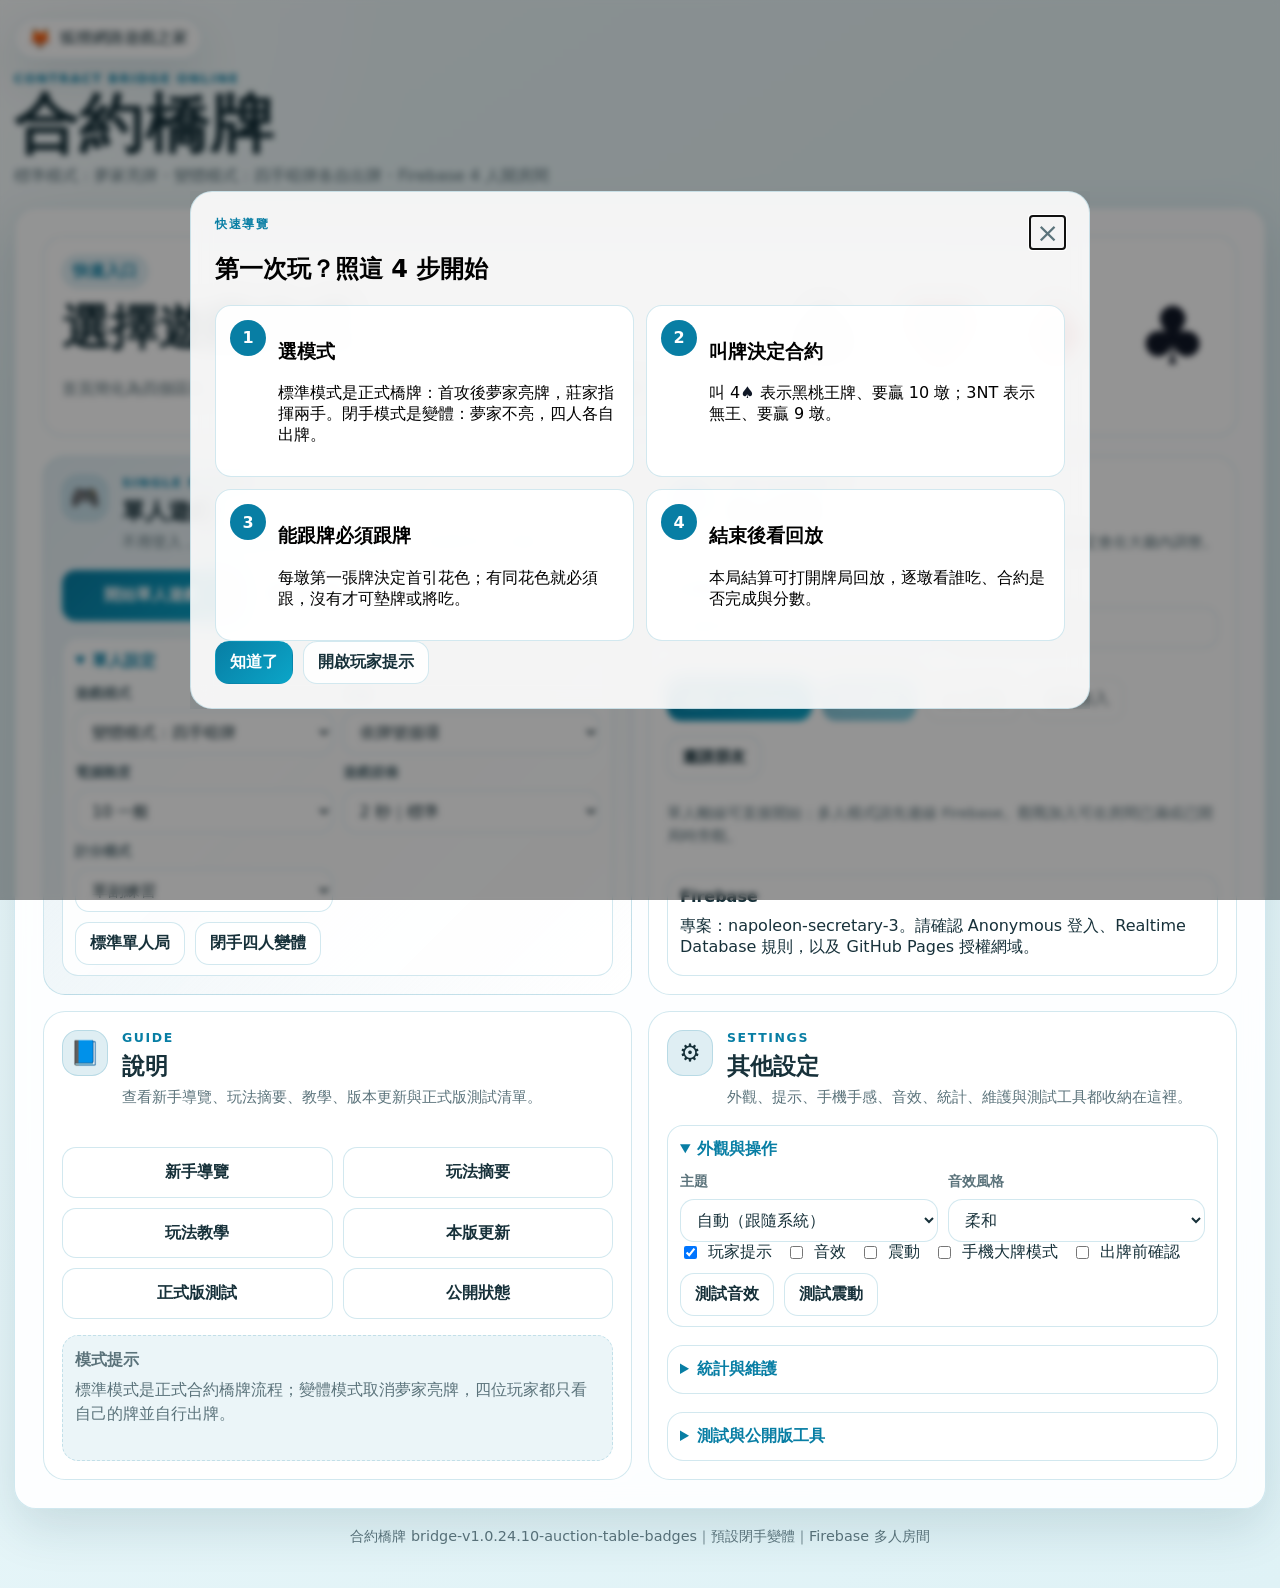
==== index.html @ 2d5c6780 "Add files via upload" ====
<!doctype html>
<html lang="zh-Hant">
<head>
  <meta charset="utf-8" />
  <meta name="viewport" content="width=device-width, initial-scale=1, viewport-fit=cover" />
  <meta http-equiv="Cache-Control" content="no-cache, no-store, must-revalidate" />
  <meta http-equiv="Pragma" content="no-cache" />
  <meta http-equiv="Expires" content="0" />
  <title>合約橋牌｜標準夢家・閉手變體・Firebase 多人對戰</title>
  <meta name="description" content="合約橋牌網頁遊戲，支援標準夢家亮牌、閉手四人自出牌變體、單人離線、Firebase 開房間與 4 位真人對戰。" />
  <meta name="theme-color" content="#087ea4" />
  <meta name="apple-mobile-web-app-capable" content="yes" />
  <meta name="apple-mobile-web-app-title" content="合約橋牌" />
  <link rel="manifest" href="manifest.webmanifest?v=1.0.24.10" />
  <link rel="apple-touch-icon" href="icons/icon-192.png" />
  <link rel="stylesheet" href="style.css?v=1.0.24.10" />
</head>
<body>
  <div id="app">
    <a class="skip-link" href="#connectView">跳到主要內容</a>
    <a class="site-home-link" href="https://fox520-sketch.github.io/fox/" target="_blank" rel="noopener" aria-label="前往狐狸網路遊戲之家">
      <span class="site-home-icon" aria-hidden="true">🦊</span>
      <span>狐狸網路遊戲之家</span>
    </a>

    <header class="topbar">
      <div>
        <p class="eyebrow">Contract Bridge Online</p>
        <h1>合約橋牌</h1>
        <p class="subtitle">標準模式：夢家亮牌・變體模式：四手暗牌各自出牌・Firebase 4 人開房間</p>
      </div>
      <div class="top-actions top-actions-simple">
        <button id="btnLeave" class="ghost hidden" type="button">離開房間</button>
      </div>
    </header>

    <section id="connectView" class="card shell-card home-shell">
      <div class="hero home-hero">
        <div>
          <span class="pill">快速入口</span>
          <h2>選擇遊戲方式</h2>
          <p>首頁簡化為四個區塊：單人遊戲、多人遊戲、說明、其他設定。預設使用「變體模式：四手暗牌」。</p>
        </div>
        <div class="wave"><span class="suit-symbol black">♠</span> <span class="suit-symbol red">♥</span> <span class="suit-symbol red">♦</span> <span class="suit-symbol black">♣</span></div>
      </div>

      <div class="home-grid">
        <section class="home-card home-card-primary" aria-labelledby="homeSingleTitle">
          <div class="home-card-head">
            <span class="home-card-icon">🎮</span>
            <div>
              <p class="eyebrow">Single Player</p>
              <h3 id="homeSingleTitle">單人遊戲</h3>
              <p class="hint compact">不用登入，直接以南家玩家＋3 位電腦開始。預設閉手四人變體。</p>
            </div>
          </div>

          <div class="home-main-actions">
            <button id="btnStartOffline" class="primary big" type="button">開始單人遊戲</button>
            <button id="btnQuickBeginner" class="ghost" type="button">新手直接玩</button>
          </div>

          <details class="home-details" open>
            <summary>單人設定</summary>
            <div class="home-settings-grid">
              <label class="mini-field">
                <span>遊戲模式</span>
                <select id="offlineMode">
                  <option value="closed" selected>變體模式：四手暗牌</option>
                  <option value="standard">標準模式：夢家亮牌</option>
                </select>
              </label>
              <label class="mini-field">
                <span>身價</span>
                <select id="offlineVulnerability">
                  <option value="cycle" selected>依牌號循環</option>
                  <option value="none">雙方無身價</option>
                  <option value="ns">南北有身價</option>
                  <option value="ew">東西有身價</option>
                  <option value="both">雙方有身價</option>
                </select>
              </label>
              <label class="mini-field">
                <span>電腦難度</span>
                <select id="offlineDifficulty">
                  <option value="6">6 輕鬆</option>
                  <option value="10" selected>10 一般</option>
                  <option value="15">15 困難</option>
                  <option value="20">20 專家</option>
                </select>
              </label>
              <label class="mini-field">
                <span>遊戲節奏</span>
                <select id="offlinePacing">
                  <option value="800">0.8 秒｜快速</option>
                  <option value="1200">1.2 秒｜偏快</option>
                  <option value="2000" selected>2 秒｜標準</option>
                  <option value="3000">3 秒｜看清楚</option>
                  <option value="5000">5 秒｜教學慢速</option>
                </select>
              </label>
              <label class="mini-field">
                <span>計分模式</span>
                <select id="offlineScoringMode">
                  <option value="single" selected>單副練習</option>
                  <option value="chicago4">Chicago 4 副制</option>
                  <option value="chicago8">Chicago 8 副制</option>
                  <option value="chicago12">Chicago 12 副制</option>
                  <option value="chicago16">Chicago 16 副制</option>
                </select>
              </label>
            </div>
            <div class="button-row compact-actions">
              <button id="btnQuickStandard" class="ghost" type="button">標準單人局</button>
              <button id="btnQuickClosed" class="ghost" type="button">閉手四人變體</button>
            </div>
          </details>
        </section>

        <section class="home-card" aria-labelledby="homeMultiTitle">
          <div class="home-card-head">
            <span class="home-card-icon">👥</span>
            <div>
              <p class="eyebrow">Multiplayer</p>
              <h3 id="homeMultiTitle">多人遊戲</h3>
              <p class="hint compact">連線 Firebase 後建立房間、加入房間或觀戰。房間設定會在大廳內調整。</p>
            </div>
          </div>

          <div class="grid two compact-grid">
            <label class="field">
              <span>你的暱稱</span>
              <input id="playerName" maxlength="12" placeholder="例如：Fox" />
            </label>
            <label class="field">
              <span>房號</span>
              <input id="roomCode" maxlength="8" placeholder="留空可建立新房" />
            </label>
          </div>
          <div class="button-row home-main-actions">
            <button id="btnConnect" class="primary" type="button">連線 Firebase</button>
            <button id="btnCreateRoom" class="primary" type="button" disabled>建立新房</button>
            <button id="btnJoinRoom" class="ghost" type="button" disabled>加入房間</button>
            <button id="btnJoinSpectator" class="ghost" type="button" disabled>觀戰加入</button>
            <button id="btnQuickMultiplayer" class="ghost" type="button">邀請朋友</button>
          </div>
          <p id="connectStatus" class="hint compact">單人離線可直接開始；多人模式請先連線 Firebase。觀戰加入可在房間已滿或已開局時旁觀。</p>
          <div class="config-note compact-note">
            <b>Firebase</b>
            <span>專案：napoleon-secretary-3。請確認 Anonymous 登入、Realtime Database 規則，以及 GitHub Pages 授權網域。</span>
          </div>
        </section>

        <section class="home-card" aria-labelledby="homeHelpTitle">
          <div class="home-card-head">
            <span class="home-card-icon">📘</span>
            <div>
              <p class="eyebrow">Guide</p>
              <h3 id="homeHelpTitle">說明</h3>
              <p class="hint compact">查看新手導覽、玩法摘要、教學、版本更新與正式版測試清單。</p>
            </div>
          </div>
          <div class="home-button-list">
            <button id="btnOnboarding" class="ghost" type="button">新手導覽</button>
            <button id="btnRules" class="ghost" type="button">玩法摘要</button>
            <button id="btnOpenTutorial" class="ghost" type="button">玩法教學</button>
            <button id="btnOpenReleaseNotes" class="ghost" type="button">本版更新</button>
            <button id="btnOpenReleaseChecklist" class="ghost" type="button">正式版測試</button>
            <button id="btnOpenPublicStatusTop" class="ghost" type="button">公開狀態</button>
          </div>
          <div class="home-mini-text">
            <b>模式提示</b>
            <p>標準模式是正式合約橋牌流程；變體模式取消夢家亮牌，四位玩家都只看自己的牌並自行出牌。</p>
          </div>
        </section>

        <section class="home-card" aria-labelledby="homeSettingsTitle">
          <div class="home-card-head">
            <span class="home-card-icon">⚙️</span>
            <div>
              <p class="eyebrow">Settings</p>
              <h3 id="homeSettingsTitle">其他設定</h3>
              <p class="hint compact">外觀、提示、手機手感、音效、統計、維護與測試工具都收納在這裡。</p>
            </div>
          </div>

          <details class="home-details" open>
            <summary>外觀與操作</summary>
            <div class="home-settings-grid">
              <label class="theme-picker" for="themeSelect">
                <span>主題</span>
                <select id="themeSelect" aria-label="選擇主題風格">
                  <option value="auto">自動（跟隨系統）</option>
                  <option value="ocean">海洋風</option>
                  <option value="eye-care">護眼風</option>
                  <option value="e-ink">電子紙風</option>
                  <option value="forest">森林風</option>
                  <option value="grassland">草原風</option>
                  <option value="sakura">櫻花風</option>
                  <option value="twilight">暮光風</option>
                </select>
              </label>
              <label class="mini-field sound-profile-field">
                <span>音效風格</span>
                <select id="soundProfile">
                  <option value="soft">柔和</option>
                  <option value="classic">經典</option>
                  <option value="arcade">遊戲感</option>
                </select>
              </label>
            </div>
            <div class="settings-checks">
              <label class="check compact-check"><input id="hintToggle" type="checkbox" /> 玩家提示</label>
              <label class="check compact-check"><input id="soundToggle" type="checkbox" /> 音效</label>
              <label class="check compact-check"><input id="vibrationToggle" type="checkbox" /> 震動</label>
              <label class="check compact-check"><input id="touchComfortToggle" type="checkbox" /> 手機大牌模式</label>
              <label class="check compact-check"><input id="confirmPlayToggle" type="checkbox" /> 出牌前確認</label>
            </div>
            <div class="button-row compact-actions">
              <button id="btnTestSound" class="ghost" type="button">測試音效</button>
              <button id="btnTestVibration" class="ghost" type="button">測試震動</button>
            </div>
          </details>

          <details class="home-details">
            <summary>統計與維護</summary>
            <div id="localStatsSummary" class="stats-summary" aria-live="polite">尚無本機統計。</div>
            <div id="achievementSummary" class="achievement-summary" aria-live="polite"></div>
            <div class="button-row compact-actions">
              <button id="btnShowLocalStats" class="ghost" type="button">更新統計</button>
              <button id="btnShareStats" class="ghost" type="button">分享戰績</button>
              <button id="btnShareAchievements" class="ghost" type="button">分享成就</button>
              <button id="btnExportLocalData" class="ghost" type="button">匯出資料</button>
              <button id="btnImportLocalData" class="ghost" type="button">還原資料</button>
              <button id="btnCopyErrorReport" class="ghost" type="button">複製錯誤回報</button>
              <button id="btnCopySupportBundle" class="ghost" type="button">複製維護包</button>
              <button id="btnClearPwaCache" class="ghost" type="button">清除舊快取</button>
              <button id="btnResetLocalData" class="ghost danger-ghost" type="button">重置本機資料</button>
            </div>
          </details>

          <details class="home-details">
            <summary>測試與公開版工具</summary>
            <div class="home-tool-block">
              <b>AI 健康檢查</b>
              <div class="ai-test-controls">
                <label class="mini-field">
                  <span>測試局數</span>
                  <select id="aiTestRounds">
                    <option value="4" selected>4 局快速</option>
                    <option value="8">8 局標準</option>
                    <option value="16">16 局穩定</option>
                  </select>
                </label>
                <button id="btnRunAiTest" class="ghost" type="button">執行 AI 測試</button>
              </div>
              <p id="aiTestStatus" class="ai-test-status">尚未執行測試。</p>
            </div>
            <div class="home-tool-block">
              <b>系統與部署檢查</b>
              <p id="diagnosticStatus" class="diagnostic-status">尚未執行系統測試。</p>
              <div id="deploymentCheckStatus" class="diagnostic-status deploy-check-status">尚未執行 Firebase 部署檢查。</div>
              <div class="button-row compact-actions">
                <button id="btnRunDiagnostics" class="ghost" type="button">執行系統測試</button>
                <button id="btnStartSeatSimulator" class="ghost" type="button">四人視角模擬</button>
                <button id="btnRunFirebaseDeployCheck" class="ghost" type="button">Firebase 部署檢查</button>
              </div>
            </div>
            <div class="button-row compact-actions">
              <button id="btnCopyPublicLink" class="ghost" type="button">複製公開網址</button>
              <button id="btnCopyPublicIntro" class="ghost" type="button">分享介紹文</button>
              <button id="btnOpenShareKit" class="ghost" type="button">分享素材</button>
              <button id="btnOpenPublicStatus" class="ghost" type="button">檢查公開狀態</button>
            </div>
          </details>
        </section>
      </div>
    </section>

    <section id="lobbyView" class="card hidden">
      <div class="lobby-header">
        <div>
          <p class="eyebrow">房間</p>
          <h2 id="lobbyRoomCode">----</h2>
          <p id="lobbyShare" class="hint"></p>
          <div id="lobbyRoomStatus" class="room-status-card" aria-live="polite"></div>
        </div>
        <div class="invite-card" aria-label="房間邀請資訊">
          <img id="inviteQr" class="qr-code" alt="加入房間 QR Code" />
          <div class="invite-meta">
            <p class="eyebrow">邀請</p>
            <p class="hint compact">朋友掃描 QR Code 或開啟連結即可帶入房號。</p>
            <p id="inviteLinkText" class="invite-url"></p>
            <button id="btnCopyLink" class="ghost" type="button">複製邀請連結</button>
          </div>
        </div>
      </div>

      <div class="grid lobby-grid">
        <div class="panel">
          <h3>座位</h3>
          <p class="hint compact">四個座位固定為北、東、南、西；南北同隊，東西同隊。真人不足時可由房主補電腦。</p>
          <div id="lobbySeats" class="seat-list"></div>
          <div class="button-row">
            <button id="btnToggleReady" class="ghost" type="button">我準備好了</button>
          </div>
          <div class="button-row host-only hidden">
            <button id="btnAddBot" class="ghost" type="button">補一位電腦</button>
            <button id="btnRemoveBot" class="ghost" type="button">移除電腦</button>
          </div>
          <div class="host-tools host-only hidden">
            <h4>房主工具</h4>
            <p class="hint compact">朋友斷線時，可把離線真人座位交給電腦接手；公開測試結束可關閉房間。</p>
            <div class="button-row">
              <button id="btnTakeOverOfflineLobby" class="ghost" type="button">離線玩家改電腦</button>
              <button id="btnExtendRoomLobby" class="ghost" type="button">延長 24 小時</button>
              <label class="mini-field compact-transfer"><span>轉讓房主</span><select id="transferHostSeat"></select></label>
              <button id="btnTransferHost" class="ghost" type="button">轉讓房主</button>
              <button id="btnCopyRoomMaintenanceLobby" class="ghost" type="button">複製維護摘要</button>
              <button id="btnCloseRoomLobby" class="ghost danger-ghost" type="button">關閉房間</button>
            </div>
          </div>
        </div>

        <div class="panel">
          <h3>規則設定</h3>
          <div class="settings-grid">
            <label class="field">
              <span>遊戲模式</span>
              <select id="lobbyMode">
                <option value="closed" selected>變體模式：取消夢家，四手暗牌各自出牌</option>
                <option value="standard">標準模式：首攻後夢家亮牌，莊家指揮夢家</option>
              </select>
              <small>變體模式不是正式合約橋牌；它保留叫牌與計分，但同伴不亮牌、不由莊家控制。</small>
            </label>
            <label class="field">
              <span>身價</span>
              <select id="lobbyVulnerability">
                <option value="cycle" selected>依牌號循環</option>
                <option value="none">雙方無身價</option>
                <option value="ns">南北有身價</option>
                <option value="ew">東西有身價</option>
                <option value="both">雙方有身價</option>
              </select>
            </label>
            <label class="field">
              <span>電腦難度 <b id="difficultyLabel">10</b> / 20</span>
              <input id="difficulty" type="range" min="1" max="20" value="10" />
              <small>影響電腦叫牌積極度與打牌選擇。</small>
            </label>
            <label class="field">
              <span>遊戲節奏</span>
              <select id="lobbyPacing">
                <option value="800">0.8 秒｜快速</option>
                <option value="1200">1.2 秒｜偏快</option>
                <option value="2000" selected>2 秒｜標準</option>
                <option value="3000">3 秒｜看清楚</option>
                <option value="5000">5 秒｜教學慢速</option>
              </select>
              <small>同時控制 AI 叫牌、AI 出牌與每墩清桌等待時間。</small>
            </label>
            <label class="field">
              <span>計分模式</span>
              <select id="lobbyScoringMode">
                <option value="single" selected>單副練習</option>
                <option value="chicago4">Chicago 4 副制｜4 副總分</option>
                <option value="chicago8">Chicago 8 副制｜8 副總分</option>
                <option value="chicago12">Chicago 12 副制｜12 副總分</option>
                <option value="chicago16">Chicago 16 副制｜16 副總分</option>
              </select>
              <small>Chicago 可選 4 / 8 / 12 / 16 副，身價依四副循環，結束後產生賽後報告。</small>
            </label>
            <label class="check"><input id="showAiThoughts" type="checkbox" checked /> 顯示 AI 思路紀錄</label>
            <label class="check"><input id="allowSpectators" type="checkbox" checked /> 開放觀戰加入</label>
            <label class="check"><input id="allowBotFill" type="checkbox" checked /> 允許 AI 補位</label>
          </div>
          <button id="btnStartGame" class="primary big host-only hidden" type="button">開始對戰</button>
          <p id="lobbyNotice" class="hint"></p>
        </div>
      </div>
    </section>

    <main id="gameView" class="game hidden">
      <div id="turnAlert" class="turn-alert hidden" role="status" aria-live="polite">
        <div>
          <b id="turnAlertTitle">輪到你</b>
          <span id="turnAlertText">請完成操作。</span>
        </div>
        <button id="btnTurnAlertFocus" class="primary" type="button">前往操作</button>
      </div>
      <nav id="mobileQuickNav" class="mobile-quick-nav hidden" aria-label="手機快速跳轉"></nav>
      <aside class="left-panel panel">
        <button id="btnGameExit" class="ghost game-exit" type="button">返回主畫面</button>
        <div class="phase-card">
          <p class="eyebrow">目前階段</p>
          <h2 id="phaseTitle">準備中</h2>
          <p id="phaseHelp">等待房主開始。</p>
        </div>
        <div class="contract">
          <h3>合約</h3>
          <div id="contractInfo">尚未叫牌</div>
        </div>
        <div class="scoreboard">
          <h3>分數</h3>
          <div id="scoreList"></div>
        </div>
        <div id="dealProgress" class="deal-progress-card"></div>
        <div id="turnWaitCard" class="wait-card hidden" aria-live="polite"></div>
        <div id="actionPanel" class="actions"></div>
        <div id="gameRoomStatus" class="room-status-card game-room-status hidden" aria-live="polite"></div>
        <div id="gameHostTools" class="host-tools host-only hidden">
          <h4>多人維護</h4>
          <p class="hint compact">若真人斷線卡住，房主可讓電腦接手離線座位或關閉房間。</p>
          <div class="game-controls-grid">
            <label class="mini-field">
              <span>本局節奏</span>
              <select id="gamePacing">
                <option value="800">0.8 秒｜快速</option>
                <option value="1200">1.2 秒｜偏快</option>
                <option value="2000">2 秒｜標準</option>
                <option value="3000">3 秒｜看清楚</option>
                <option value="5000">5 秒｜教學慢速</option>
              </select>
            </label>
          </div>
          <div class="test-view-tools">
            <b>座位視角模擬</b>
            <div class="button-row compact-actions">
              <button class="ghost tiny" type="button" data-test-view-seat="0">北 N</button>
              <button class="ghost tiny" type="button" data-test-view-seat="1">東 E</button>
              <button class="ghost tiny" type="button" data-test-view-seat="2">南 S</button>
              <button class="ghost tiny" type="button" data-test-view-seat="3">西 W</button>
              <button class="ghost tiny" type="button" data-test-view-seat="spectator">觀戰</button>
              <button class="ghost tiny" type="button" data-test-view-seat="clear">關閉</button>
            </div>
            <p class="hint compact">四人視角模擬局可直接切換座位操作；線上局只建議用來檢查視角，不建議代替其他真人行動。</p>
          </div>
          <div class="button-row">
            <button id="btnTakeOverCurrentGame" class="ghost" type="button">接管目前輪到者</button>
            <button id="btnForceContinueGame" class="ghost" type="button">立即處理等待</button>
            <button id="btnRepairStuckGame" class="ghost" type="button">一鍵修復卡住</button>
            <button id="btnUndoLastGame" class="ghost" type="button">撤銷上一動作</button>
            <button id="btnUndoTrickGame" class="ghost" type="button">撤銷整墩</button>
            <button id="btnUndoToPlayStartGame" class="ghost" type="button">撤銷到叫牌結束</button>
            <button id="btnRedealCurrentGame" class="ghost" type="button">重打本副</button>
            <button id="btnTakeOverOfflineGame" class="ghost" type="button">接管全部離線玩家</button>
            <button id="btnCopyLinkGame" class="ghost" type="button">複製邀請連結</button>
            <button id="btnCopyErrorReportGame" class="ghost" type="button">複製錯誤回報</button>
            <button id="btnDownloadErrorSnapshotGame" class="ghost" type="button">下載 JSON 快照</button>
            <button id="btnCloseRoomGame" class="ghost danger-ghost" type="button">關閉房間</button>
          </div>
        </div>
        <div id="playerTips" class="player-tips hidden"></div>
      </aside>

      <section class="table-wrap">
        <div id="table" class="table">
          <div id="seat0" class="seat seat-0"></div>
          <div id="seat1" class="seat seat-1"></div>
          <div id="seat2" class="seat seat-2"></div>
          <div id="seat3" class="seat seat-3"></div>
          <div id="play0" class="seat-play play-0"></div>
          <div id="play1" class="seat-play play-1"></div>
          <div id="play2" class="seat-play play-2"></div>
          <div id="play3" class="seat-play play-3"></div>
          <div class="center">
            <div id="trickArea" class="trick-area"></div>
            <div id="kittyArea" class="kitty-area"></div>
          </div>
          <div id="tableTrump" class="table-trump hidden" aria-live="polite"></div>
          <div id="tableTeamHeads" class="table-heads hidden" aria-live="polite"></div>
        </div>
        <div class="hand-panel panel">
          <div class="hand-header">
            <div>
              <h3 id="handTitle">你的手牌</h3>
              <p id="handHint">依目前階段操作。</p>
            </div>
            <div class="hand-header-tools">
              <label class="mini-field hand-sort-field">
                <span>排序</span>
                <select id="handSortMode" aria-label="手牌排序">
                  <option value="suit">花色排序</option>
                  <option value="rank">牌點排序</option>
                  <option value="redblack">紅黑交錯</option>
                </select>
              </label>
              <div id="handCount" class="pill"></div>
            </div>
          </div>
          <div id="handAnalysis" class="hand-analysis" aria-live="polite"></div>
          <div id="handSuggestion" class="hand-suggestion hidden" aria-live="polite"></div>
          <div id="handActionPanel" class="inline-actions hidden" aria-live="polite"></div>
          <div id="hand" class="hand"></div>
        </div>
      </section>

      <aside class="right-panel panel log-panel drawer-collapsed" id="recordsDrawer" data-mobile-tab="tools">
        <div class="record-mobile-head">
          <b>紀錄 / 檢討</b>
          <button id="btnRecordDrawerToggle" class="ghost tiny" type="button">展開</button>
        </div>
        <div class="record-tabs" role="tablist" aria-label="牌局紀錄分頁">
          <button type="button" data-record-tab-btn="tools" class="active">工具</button>
          <button type="button" data-record-tab-btn="auction">叫牌</button>
          <button type="button" data-record-tab-btn="review">檢討</button>
          <button type="button" data-record-tab-btn="tricks">出牌</button>
          <button type="button" data-record-tab-btn="log">紀錄</button>
        </div>
        <section class="record-panel game-tools-panel" data-record-tab="tools">
          <h3>牌局工具</h3>
          <p class="hint compact">可複製完整牌譜，方便分享、回報問題或賽後檢討。</p>
          <div class="button-row">
            <button id="btnCopyHandRecordGame" class="ghost" type="button">複製完整牌譜</button>
            <button id="btnDownloadHandRecordGame" class="ghost" type="button">下載 TXT</button>
            <button id="btnCopyReviewGame" class="ghost" type="button">複製檢討</button>
            <button id="btnCopyErrorReportSide" class="ghost" type="button">複製錯誤回報</button>
            <button id="btnDownloadErrorSnapshotSide" class="ghost" type="button">下載 JSON 快照</button>
          </div>
        </section>
        <section id="syncTestPanel" class="record-panel sync-panel" data-record-tab="tools" aria-live="polite"></section>
        <section class="record-panel" data-record-tab="auction">
          <h3>叫牌紀錄表</h3>
          <div id="auctionRecord" class="record-scroll" aria-live="polite"></div>
        </section>
        <section id="postHandReview" class="record-panel review-panel" data-record-tab="review" aria-live="polite"></section>
        <section id="gameHealthPanel" class="record-panel health-panel" data-record-tab="review" aria-live="polite"></section>
        <section class="record-panel" data-record-tab="tricks">
          <h3>每墩出牌紀錄</h3>
          <div id="trickRecord" class="record-scroll" aria-live="polite"></div>
        </section>
        <section class="record-panel log-record-panel" data-record-tab="log">
          <div class="log-header">
            <h3>牌局紀錄</h3>
            <button id="btnToggleLog" class="ghost log-toggle" type="button">顯示紀錄</button>
          </div>
          <p id="logSummary" class="log-summary">牌局紀錄已隱藏。</p>
          <div id="log" class="log"></div>
        </section>
      </aside>
    </main>

    <dialog id="onboardingDialog" class="onboarding-dialog">
      <div class="dialog-body onboarding-body">
        <button id="closeOnboarding" class="close" type="button">×</button>
        <p class="eyebrow">快速導覽</p>
        <h2>第一次玩？照這 4 步開始</h2>
        <div class="onboarding-steps">
          <article><b>1</b><div><h3>選模式</h3><p>標準模式是正式橋牌：首攻後夢家亮牌，莊家指揮兩手。閉手模式是變體：夢家不亮，四人各自出牌。</p></div></article>
          <article><b>2</b><div><h3>叫牌決定合約</h3><p>叫 4<span class="suit-symbol black">♠</span> 表示黑桃王牌、要贏 10 墩；3NT 表示無王、要贏 9 墩。</p></div></article>
          <article><b>3</b><div><h3>能跟牌必須跟牌</h3><p>每墩第一張牌決定首引花色；有同花色就必須跟，沒有才可墊牌或將吃。</p></div></article>
          <article><b>4</b><div><h3>結束後看回放</h3><p>本局結算可打開牌局回放，逐墩看誰吃、合約是否完成與分數。</p></div></article>
        </div>
        <div class="button-row dialog-actions">
          <button id="btnStartAfterGuide" class="primary" type="button">知道了</button>
          <button id="btnEnableHintsFromGuide" class="ghost" type="button">開啟玩家提示</button>
        </div>
      </div>
    </dialog>

    <dialog id="importDataDialog" class="backup-dialog">
      <div class="dialog-body backup-body">
        <button id="closeImportData" class="close" type="button">×</button>
        <p class="eyebrow">備份 / 還原</p>
        <h2>貼上本機資料 JSON</h2>
        <p class="hint">可貼上「匯出資料」複製的 JSON，還原主題、玩家提示、音效/震動、暱稱與統計。</p>
        <textarea id="importDataText" class="backup-textarea" spellcheck="false" placeholder="在這裡貼上 JSON"></textarea>
        <div class="button-row dialog-actions">
          <button id="btnPasteCurrentBackup" class="ghost" type="button">貼入目前資料</button>
          <button id="btnApplyImportData" class="primary" type="button">還原資料</button>
        </div>
      </div>
    </dialog>

    <dialog id="releaseNotesDialog">
      <div class="dialog-body">
        <button id="closeReleaseNotes" class="close" type="button">×</button>
        <p class="eyebrow">Release</p>
        <h2>本版更新</h2>
        <ul>
          <li>v1.0.24.10：叫牌階段把各家的叫牌顯示在玩家前方，並將目前最高叫品特別高亮，牌桌更直覺。</li>
            <li>v1.0.24.9：首頁簡化為「單人遊戲、多人遊戲、說明、其他設定」四大區塊，主要入口更清楚。</li>
          <li>v1.0.23：新增四人座位視角模擬、Firebase 部署檢查器、出牌 AI 第三版、正式大廳與新手教學第三章。</li>
          <li class="old-note">v1.0.22：Firebase rules 正式強化，私人手牌、action queue 與房主/仲裁者權限分流更清楚。</li>
          <li>房主 / 仲裁者轉移再強化：房主離線超過安全等待時間後，新仲裁者用交易式寫入接手，降低雙房主風險。</li>
          <li>Chicago 可選 4 / 8 / 12 / 16 副，賽後報告會列出每副合約、結果、分數與累計分。</li>
          <li>新增新手教學任務第二章：合約與成局，練習看懂目標墩數、王牌/無王、成局與計分。</li>
          <li>手機橫向與底部安全區細修，手牌、操作列與紀錄抽屜更避開瀏覽器工具列。</li>
          <li class="old-note">v1.0.21：新增多人同步 / action queue 測試面板，能看到 pending / processing / rejected / processed 狀態。</li>
          <li>新增卡住自動偵測與房主一鍵修復，可處理 stale action、AI 逾時與清桌逾時。</li>
          <li>出牌 AI 升級第二版：加入首攻、無王長門、有王抽王、第三家高、低張墊牌等基礎策略。</li>
          <li>觀戰模式正式化：房主可開關觀戰，觀戰者只看公開資訊，結束後才看四手全牌。</li>
          <li>新增新手教學任務第一章：跟牌與一墩，會依牌局進度顯示任務。</li>
          <li>保留多人防作弊資料拆分、Chicago、進階撤銷、手機專用牌桌與 JSON 診斷。</li>
          <li class="old-note">v1.0.19：多人牌局正式拆分公開狀態與私人手牌，公開房間資料不再保存四家暗牌。</li>
          <li>新增動作提交 / 房主合法性驗證：真人只送出叫牌或出牌意圖，通過驗證才更新牌局。</li>
          <li>新增 Chicago 四副制與總分表，可選單副練習或四副累計總分。</li>
          <li>房主新增「撤銷上一動作」與「重打本副」，方便處理誤觸與同步問題。</li>
          <li>新增詳細錯誤回報，會包含版本、房號、階段、叫牌、目前桌面牌、健康檢查、最近紀錄與 action audit。</li>
          <li>保留 v1.0.18 的自然制叫牌 AI、叫牌教學理由、逐步回放與手機紀錄抽屜。</li>
        </ul>
        <button id="btnOpenTutorialFromRelease" class="ghost" type="button">打開教學</button>
      </div>
    </dialog>

    <dialog id="releaseChecklistDialog">
      <div class="dialog-body">
        <button id="closeReleaseChecklist" class="close" type="button">×</button>
        <p class="eyebrow">Checklist</p>
        <h2>正式版測試清單</h2>
        <div id="releaseChecklistBody" class="checklist"></div>
        <div class="button-row dialog-actions">
          <button id="btnChecklistDiagnostics" class="ghost" type="button">執行系統測試</button>
          <button id="btnCopyChecklistResult" class="ghost" type="button">複製測試結果</button>
          <button id="btnResetChecklist" class="ghost" type="button">重置勾選</button>
        </div>
      </div>
    </dialog>

    <dialog id="tutorialDialog">
      <div class="dialog-body tutorial-body">
        <button id="closeTutorial" class="close" type="button">×</button>
        <p class="eyebrow">Tutorial</p>
        <h2>合約橋牌玩法教學</h2>
        <div class="tutorial-grid">
          <article><h3>叫牌</h3><p>四人順時針叫牌。叫價必須高於前一個叫價；Pass 不叫；Double / Redouble 依規則出現。最後叫價後三家 Pass 即成合約。</p></article>
          <article><h3>標準夢家模式</h3><p>莊家左手首攻。首攻翻開後，夢家攤牌，夢家的牌由莊家指揮。夢家本人不能自行建議或出牌。</p></article>
          <article><h3>閉手變體模式</h3><p>取消夢家。首攻後同伴牌仍不公開，四個真人或電腦都自行決定自己的出牌。叫牌與計分仍沿用合約橋牌。</p></article>
          <article><h3>計分</h3><p>低花每線位墩 20，高花 30，NT 第一墩 40 後續 30。基本分達 100 是成局；滿貫與身價會增加獎分或罰分。</p></article>
          <article><h3>新手任務第二章</h3><p>牌局右側「檢討」分頁會帶你練習合約目標、王牌 / 無王、成局線與結算得分。</p></article>
        </div>
        <div class="button-row dialog-actions">
          <button id="btnTutorialEnableHints" class="primary" type="button">開啟玩家提示</button>
          <button id="btnTutorialOpenRules" class="ghost" type="button">看玩法摘要</button>
        </div>
      </div>
    </dialog>

    <dialog id="publicStatusDialog">
      <div class="dialog-body">
        <button id="closePublicStatus" class="close" type="button">×</button>
        <p class="eyebrow">Public Status</p>
        <h2>公開狀態</h2>
        <div id="publicStatusBody" class="status-list"></div>
        <div class="button-row dialog-actions">
          <button id="btnCopyPublicStatus" class="ghost" type="button">複製狀態報告</button>
          <button id="btnCopyPublicLinkInDialog" class="ghost" type="button">複製公開網址</button>
          <button id="btnClearPwaCachePublic" class="ghost" type="button">清除舊快取</button>
        </div>
      </div>
    </dialog>

    <dialog id="shareKitDialog" class="share-kit-dialog">
      <div class="dialog-body share-kit-body">
        <button id="closeShareKit" class="close" type="button">×</button>
        <p class="eyebrow">分享素材</p>
        <h2>複製給朋友或放到狐狸首頁</h2>
        <div class="share-kit-grid">
          <article>
            <h3>短版邀請</h3>
            <textarea id="shareKitShort" readonly></textarea>
            <button class="ghost" type="button" data-share-copy="short">複製短版</button>
          </article>
          <article>
            <h3>完整介紹</h3>
            <textarea id="shareKitLong" readonly></textarea>
            <button class="ghost" type="button" data-share-copy="long">複製介紹</button>
          </article>
          <article>
            <h3>狐狸首頁素材</h3>
            <textarea id="shareKitFox" readonly></textarea>
            <button class="ghost" type="button" data-share-copy="fox">複製 HTML</button>
          </article>
        </div>
      </div>
    </dialog>

    <dialog id="rulesDialog">
      <div class="dialog-body">
        <button id="closeRules" class="close" type="button">×</button>
        <h2>玩法摘要</h2>
        <p><b>標準模式：</b>合約橋牌正式流程。叫牌決定合約，莊家左手首攻，首攻翻開後夢家亮牌，莊家同時指揮自己與夢家兩手牌。</p>
        <p><b>變體模式：</b>取消夢家亮牌，四手暗牌各自出牌。這不是正式合約橋牌，但保留叫牌、跟牌、王牌、贏墩與計分。</p>
        <ul>
          <li>合約階數 1–7，實際需贏 6 + 階數墩。</li>
          <li>名目高低：<span class="suit-symbol black">♣</span> &lt; <span class="suit-symbol red">♦</span> &lt; <span class="suit-symbol red">♥</span> &lt; <span class="suit-symbol black">♠</span> &lt; NT。</li>
          <li>每墩能跟牌必須跟牌；不能跟才可以墊牌或將吃。</li>
          <li>成局、部分合約、滿貫、超墩、倒約、Double / Redouble 都會自動計分。</li>
        </ul>
      </div>
    </dialog>

    <div id="resultOverlay" class="result-overlay hidden" aria-live="polite" aria-modal="true" role="dialog">
      <div class="result-fx" aria-hidden="true"><span></span><span></span><span></span><span></span><span></span><span></span></div>
      <div class="result-card">
        <p class="eyebrow">本局結果</p>
        <h2 id="resultTitle">完成</h2>
        <p id="resultSubtitle" class="result-subtitle"></p>
        <div id="resultStats" class="result-stats"></div>
        <div class="result-buttons">
          <button id="resultReplay" class="ghost" type="button">牌局回放</button>
          <button id="resultCopyHandRecord" class="ghost" type="button">複製牌譜</button>
          <button id="resultDownloadHandRecord" class="ghost" type="button">下載牌譜</button>
          <button id="resultCopyReview" class="ghost" type="button">複製檢討</button>
          <button id="resultNewDeal" class="ghost" type="button">再玩一副</button>
          <button id="resultClose" class="primary" type="button">繼續</button>
        </div>
      </div>
    </div>

    <dialog id="replayDialog" class="replay-dialog">
      <div class="dialog-body replay-body">
        <button id="closeReplay" class="close" type="button">×</button>
        <h2>牌局回放</h2>
        <p id="replaySummary" class="hint"></p>
        <div class="button-row replay-actions"><button id="btnShareReplay" class="ghost" type="button">分享回放摘要</button><button id="btnCopyHandRecordReplay" class="ghost" type="button">複製完整牌譜</button></div>
        <div class="replay-step-controls">
          <button id="btnReplayPrev" class="ghost" type="button">上一步</button>
          <select id="replayStepSelect" aria-label="回放步驟"></select>
          <button id="btnReplayNext" class="ghost" type="button">下一步</button>
          <button id="btnReplayPlay" class="primary" type="button">自動播放</button>
        </div>
        <div id="replayStepView" class="replay-step-view"></div>
        <div id="replayList" class="replay-list"></div>
      </div>
    </dialog>

    <div id="updateBanner" class="update-banner hidden" role="status" aria-live="polite">
      <span>有新版可用，重新載入後即可更新。</span>
      <div>
        <button id="btnReloadUpdate" class="primary" type="button">重新載入</button>
        <button id="btnDismissUpdate" class="ghost" type="button">稍後</button>
      </div>
    </div>

    <footer id="versionFooter" class="version-footer"></footer>
    <div id="toast" class="toast hidden"></div>
  </div>
  <script type="module" src="app.js?v=1.0.24.10"></script>
</body>
</html>
---- style.css ----
:root {
  color-scheme: light;
  --bg: #eef9fb;
  --bg-2: #dff2f6;
  --panel: rgba(255, 255, 255, 0.9);
  --panel-strong: #ffffff;
  --ink: #17313a;
  --muted: #5b737b;
  --accent: #087ea4;
  --accent-2: #0ba5c8;
  --danger: #b91c1c;
  --ok: #0f8a5f;
  --warn: #b45309;
  --line: rgba(8, 126, 164, 0.18);
  --shadow: 0 18px 50px rgba(17, 63, 79, 0.14);
  --radius: 22px;
  --card-w: 58px;
  --card-h: 82px;
  --font: ui-sans-serif, system-ui, -apple-system, BlinkMacSystemFont, "Segoe UI", "Noto Sans TC", "Microsoft JhengHei", sans-serif;
}

[data-theme="eye-care"] {
  --bg: #f5f1df;
  --bg-2: #e7dfbd;
  --panel: rgba(255, 252, 238, 0.92);
  --ink: #27331e;
  --muted: #61704f;
  --accent: #6c8f2d;
  --accent-2: #91a83a;
  --line: rgba(108, 143, 45, 0.24);
}
[data-theme="e-ink"] {
  --bg: #f6f6f2;
  --bg-2: #e6e6de;
  --panel: rgba(255, 255, 255, 0.96);
  --ink: #202020;
  --muted: #5e5e5e;
  --accent: #333333;
  --accent-2: #777777;
  --line: #d5d5cf;
  --shadow: 0 12px 30px rgba(0,0,0,0.08);
}
[data-theme="forest"] {
  --bg: #e9f5ec;
  --bg-2: #cde9d3;
  --panel: rgba(250, 255, 251, 0.92);
  --ink: #17341f;
  --muted: #536b58;
  --accent: #217346;
  --accent-2: #2f9b5e;
  --line: rgba(33, 115, 70, 0.2);
}
[data-theme="grassland"] {
  --bg: #f0f8dc;
  --bg-2: #d4eca1;
  --panel: rgba(255,255,244,.92);
  --ink: #2c3814;
  --muted: #667642;
  --accent: #7a9d16;
  --accent-2: #a3c737;
}
[data-theme="sakura"] {
  --bg: #fff0f5;
  --bg-2: #ffd8e7;
  --panel: rgba(255,255,255,.92);
  --ink: #462132;
  --muted: #8a5c70;
  --accent: #d94679;
  --accent-2: #f472a3;
  --line: rgba(217,70,121,.2);
}
[data-theme="twilight"] {
  color-scheme: dark;
  --bg: #101729;
  --bg-2: #1a2540;
  --panel: rgba(28, 39, 67, .92);
  --panel-strong: #202d4b;
  --ink: #eaf2ff;
  --muted: #afbed5;
  --accent: #8ab4ff;
  --accent-2: #c084fc;
  --line: rgba(138,180,255,.24);
  --shadow: 0 18px 50px rgba(0,0,0,.35);
}

* { box-sizing: border-box; }
html { scroll-behavior: smooth; }
body {
  margin: 0;
  font-family: var(--font);
  color: var(--ink);
  background:
    radial-gradient(circle at top left, rgba(255,255,255,.7), transparent 33vw),
    linear-gradient(145deg, var(--bg), var(--bg-2));
  min-height: 100vh;
}
button, input, select, textarea { font: inherit; }
button { cursor: pointer; }
button:disabled { opacity: .48; cursor: not-allowed; }
#app { width: min(1500px, calc(100% - 28px)); margin: 0 auto; padding: 18px 0 42px; }
.skip-link { position:absolute; left:-999px; top:auto; width:1px; height:1px; overflow:hidden; }
.skip-link:focus { left:18px; top:18px; z-index:20; width:auto; height:auto; background:#fff; padding:10px 14px; border-radius:12px; }
.site-home-link {
  display: inline-flex; align-items: center; gap: 8px;
  text-decoration: none; color: var(--ink);
  background: var(--panel); border: 1px solid var(--line); border-radius: 999px;
  padding: 8px 13px; box-shadow: var(--shadow); margin-bottom: 12px;
}
.site-home-icon { font-size: 1.2rem; }
.topbar { display: flex; justify-content: space-between; align-items: flex-start; gap: 18px; margin-bottom: 18px; }
.topbar h1 { margin: 0; font-size: clamp(2rem, 5vw, 4rem); line-height: 1; letter-spacing: .02em; }
.subtitle, .hint { color: var(--muted); line-height: 1.55; }
.subtitle { margin: 8px 0 0; }
.eyebrow { margin: 0 0 6px; text-transform: uppercase; letter-spacing: .13em; color: var(--accent); font-size: .78rem; font-weight: 800; }
.top-actions { display: flex; flex-wrap: wrap; align-items: center; justify-content: flex-end; gap: 8px; max-width: 720px; }
.theme-picker, .top-check, .mini-field, .field, .check {
  display: inline-flex; gap: 8px; align-items: center;
}
.theme-picker, .mini-field, .field {
  flex-direction: column; align-items: stretch; text-align: left;
}
.theme-picker span, .mini-field span, .field span { font-size: .86rem; font-weight: 800; color: var(--muted); }
select, input, textarea {
  color: var(--ink); background: var(--panel-strong);
  border: 1px solid var(--line); border-radius: 14px; padding: 10px 12px;
  outline: none;
}
select:focus, input:focus, textarea:focus { border-color: var(--accent); box-shadow: 0 0 0 3px color-mix(in srgb, var(--accent), transparent 78%); }
.card, .panel, dialog .dialog-body {
  background: var(--panel); border: 1px solid var(--line); border-radius: var(--radius);
  box-shadow: var(--shadow); backdrop-filter: blur(10px);
}
.card { padding: clamp(16px, 3vw, 28px); }
.panel { padding: 16px; }
.hidden { display: none !important; }
.primary, .ghost, .quick-mode {
  border: 1px solid var(--line); border-radius: 14px; padding: 10px 14px; font-weight: 800;
  transition: transform .12s ease, background .12s ease, border-color .12s ease;
}
.primary { background: linear-gradient(135deg, var(--accent), var(--accent-2)); color: white; border-color: transparent; }
.ghost { background: color-mix(in srgb, var(--panel-strong), transparent 8%); color: var(--ink); }
.danger-ghost { color: var(--danger); }
.primary:hover:not(:disabled), .ghost:hover:not(:disabled), .quick-mode:hover { transform: translateY(-1px); border-color: var(--accent); }
.big { width: 100%; margin-top: 14px; padding-block: 14px; }
.button-row, .tool-actions, .quick-actions, .experience-controls, .ai-test-controls { display: flex; flex-wrap: wrap; gap: 10px; align-items: center; }
.shell-card { display: grid; gap: 18px; }
.hero, .public-start-card, .public-share-card, .experience-card, .quick-start, .ai-test-card, .tool-card, .config-note {
  background: color-mix(in srgb, var(--panel-strong), transparent 8%);
  border: 1px solid var(--line); border-radius: 20px; padding: 18px;
}
.hero, .public-share-card, .experience-card, .quick-start, .ai-test-card, .tool-card { display: flex; align-items: center; justify-content: space-between; gap: 18px; }
.wave { font-size: clamp(2.4rem, 7vw, 5rem); letter-spacing: .12em; color: var(--accent); white-space: nowrap; }
.pill { display: inline-flex; align-items: center; gap: 6px; background: color-mix(in srgb, var(--accent), transparent 88%); color: var(--accent); border: 1px solid var(--line); border-radius: 999px; padding: 5px 10px; font-weight: 900; }
.compact { margin: 4px 0 0; font-size: .92rem; }
.public-start-head { display: flex; gap: 10px; justify-content: space-between; align-items: flex-start; flex-wrap: wrap; margin-bottom: 12px; }
.quick-mode-grid { display: grid; grid-template-columns: repeat(4, minmax(160px, 1fr)); gap: 12px; }
.quick-mode { text-align: left; background: var(--panel-strong); display: grid; gap: 8px; min-height: 112px; }
.quick-mode b { font-size: 1.08rem; }
.quick-mode span { color: var(--muted); line-height: 1.42; }
.grid { display: grid; gap: 14px; }
.grid.two { grid-template-columns: repeat(2, minmax(0, 1fr)); }
.section-title { margin: 12px 0 0; }
.lobby-header { display: flex; justify-content: space-between; gap: 18px; align-items: flex-start; margin-bottom: 18px; }
.invite-card { display: flex; gap: 14px; align-items: center; background: var(--panel-strong); border: 1px solid var(--line); border-radius: 18px; padding: 12px; min-width: min(520px, 100%); }
.qr-code { width: 124px; height: 124px; object-fit: contain; border-radius: 12px; background: #fff; border: 1px solid #ddd; }
.invite-url { max-width: 340px; overflow-wrap: anywhere; font-size: .86rem; color: var(--muted); }
.lobby-grid { grid-template-columns: minmax(280px, 420px) 1fr; }
.seat-list { display: grid; gap: 10px; }
.lobby-seat {
  display: grid; grid-template-columns: auto 1fr auto; gap: 10px; align-items: center;
  padding: 12px; border: 1px solid var(--line); border-radius: 16px; background: var(--panel-strong);
}
.seat-badge { width: 44px; height: 44px; display: grid; place-items: center; border-radius: 14px; background: color-mix(in srgb, var(--accent), transparent 86%); font-weight: 1000; color: var(--accent); }
.settings-grid { display: grid; grid-template-columns: repeat(2, minmax(0, 1fr)); gap: 14px; }
.field small { color: var(--muted); line-height: 1.35; }
.room-status-card { background: color-mix(in srgb, var(--accent), transparent 92%); border: 1px dashed var(--line); border-radius: 14px; padding: 10px; color: var(--muted); margin-top: 10px; line-height: 1.5; }

.game { display: grid; grid-template-columns: minmax(260px, 330px) minmax(520px, 1fr) minmax(260px, 340px); gap: 14px; align-items: start; }
.left-panel, .right-panel { position: sticky; top: 12px; max-height: calc(100vh - 24px); overflow: auto; }
.phase-card, .contract, .scoreboard, .actions, .player-tips { margin-bottom: 14px; }
.phase-card h2 { margin: 0 0 8px; }
.contract h3, .scoreboard h3 { margin: 0 0 8px; }
.score-row, .contract-row { display: flex; justify-content: space-between; gap: 8px; padding: 6px 0; border-bottom: 1px solid var(--line); }
.score-row:last-child, .contract-row:last-child { border-bottom: 0; }
.actions { display: grid; gap: 10px; }
.action-grid { display: grid; gap: 8px; }
.bid-grid { grid-template-columns: repeat(5, minmax(0, 1fr)); }

.auction-controls { display: grid; gap: 10px; border: 1px dashed var(--line); border-radius: 16px; padding: 10px; background: color-mix(in srgb, var(--accent), transparent 93%); }
.auction-control-title { display: grid; gap: 3px; color: var(--ink); }
.auction-control-title span { color: var(--muted); font-size: .88rem; line-height: 1.35; }
.call-row .primary { min-width: 86px; }
.bid-button { min-width: 0; padding-inline: 8px; }
.inline-actions { margin: 0 0 14px; }
.inline-actions .auction-controls { background: color-mix(in srgb, var(--accent), transparent 90%); }
.inline-actions .bid-grid { grid-template-columns: repeat(10, minmax(44px, 1fr)); }
.inline-actions .call-row button { min-width: 96px; }
@media (max-width: 760px) {
  .inline-actions .bid-grid { grid-template-columns: repeat(5, minmax(44px, 1fr)); }
}
.action-note { color: var(--muted); line-height: 1.5; }
.table-wrap { display: grid; gap: 14px; }
.table {
  position: relative; height: min(68vh, 680px); min-height: 520px;
  border-radius: 34px; overflow: hidden;
  background:
    radial-gradient(circle at 50% 50%, rgba(255,255,255,.18), transparent 20%),
    linear-gradient(145deg, #147458, #0d4e42 58%, #0a3c34);
  border: 12px solid color-mix(in srgb, var(--accent), #06352e 45%);
  box-shadow: inset 0 0 42px rgba(0,0,0,.22), var(--shadow);
}
.seat { position: absolute; width: 210px; min-height: 104px; background: rgba(255,255,255,.92); border: 1px solid rgba(255,255,255,.4); border-radius: 18px; padding: 10px; color: #17313a; box-shadow: 0 12px 28px rgba(0,0,0,.18); }
.seat-0 { top: 16px; left: 50%; transform: translateX(-50%); }
.seat-1 { right: 16px; top: 50%; transform: translateY(-50%); }
.seat-2 { bottom: 16px; left: 50%; transform: translateX(-50%); }
.seat-3 { left: 16px; top: 50%; transform: translateY(-50%); }
.seat.current { outline: 3px solid #facc15; }
.seat.declarer { box-shadow: 0 0 0 3px #60a5fa, 0 12px 28px rgba(0,0,0,.18); }
.seat.dummy { box-shadow: 0 0 0 3px #f472b6, 0 12px 28px rgba(0,0,0,.18); }
.seat-head { display: flex; justify-content: space-between; gap: 8px; align-items: center; margin-bottom: 6px; }
.seat-name { font-weight: 1000; }
.seat-meta { color: #586a73; font-size: .83rem; line-height: 1.4; }
.seat-tags { display: flex; gap: 4px; flex-wrap: wrap; margin-top: 4px; }
.tag { border-radius: 999px; background: #e6f4ff; color: #075985; font-size: .72rem; font-weight: 900; padding: 2px 7px; }
.tag.warn { background: #fef3c7; color: #92400e; }
.tag.ok { background: #dcfce7; color: #166534; }
.seat-mini-hand { margin-top: 6px; display: flex; flex-wrap: wrap; gap: 3px; max-height: 62px; overflow: hidden; }
.mini-card { min-width: 28px; height: 36px; border-radius: 7px; border: 1px solid #d6dde2; background: #fff; display: grid; place-items: center; font-size: .75rem; font-weight: 900; }
.mini-card.red { color: #b91c1c; }
.mini-card.black { color: #111827; }
.center { position: absolute; left: 50%; top: 50%; transform: translate(-50%, -50%); width: min(380px, 42%); min-height: 220px; display: grid; place-items: center; text-align: center; color: #fff; }
.trick-area { width: 100%; min-height: 170px; position: relative; }
.seat-play { position: absolute; width: var(--card-w); height: var(--card-h); z-index: 4; display: grid; place-items: center; pointer-events: none; }
.play-0 { left: 50%; top: 36%; transform: translate(-50%, -50%); }
.play-1 { left: 61%; top: 50%; transform: translate(-50%, -50%); }
.play-2 { left: 50%; top: 64%; transform: translate(-50%, -50%); }
.play-3 { left: 39%; top: 50%; transform: translate(-50%, -50%); }
.auction-seat-badge { min-width: 88px; max-width: 156px; display: flex; flex-wrap: wrap; align-items: center; justify-content: center; gap: 5px; padding: 7px 8px; border-radius: 16px; background: rgba(15, 23, 42, .44); border: 1px solid rgba(255,255,255,.24); box-shadow: 0 14px 34px rgba(0,0,0,.22); backdrop-filter: blur(8px); }
.auction-seat-badge.has-highest { background: rgba(250, 204, 21, .24); border-color: rgba(250,204,21,.72); box-shadow: 0 0 0 4px rgba(250,204,21,.16), 0 16px 38px rgba(0,0,0,.3); }
.auction-seat-token { position: relative; display: inline-flex; align-items: center; justify-content: center; gap: 2px; min-width: 48px; min-height: 32px; padding: 5px 9px; border-radius: 999px; background: rgba(255,255,255,.92); color: #0f172a; border: 1px solid rgba(255,255,255,.55); font-weight: 1000; font-size: .92rem; line-height: 1; box-shadow: 0 7px 16px rgba(0,0,0,.18); }
.auction-seat-token.latest { transform: translateY(-1px); }
.auction-seat-token.call-pass { color: #334155; background: rgba(248,250,252,.9); }
.auction-seat-token.call-double, .auction-seat-token.call-redouble { background: #fee2e2; color: #991b1b; border-color: rgba(248,113,113,.62); }
.auction-seat-token.highest { background: linear-gradient(135deg, #fef3c7, #fff7ed); color: #422006; border-color: #facc15; transform: scale(1.11); z-index: 2; box-shadow: 0 0 0 4px rgba(250,204,21,.22), 0 12px 24px rgba(0,0,0,.28); }
.auction-seat-token.highest em { position: absolute; left: 50%; bottom: -22px; transform: translateX(-50%); white-space: nowrap; border-radius: 999px; background: #facc15; color: #422006; padding: 2px 7px; font-size: .62rem; font-style: normal; box-shadow: 0 7px 14px rgba(0,0,0,.22); }
.auction-status-pill .red, .auction-seat-token .red { color: #b91c1c; }
.auction-status-pill .black, .auction-seat-token .black { color: #111827; }
.table-trump, .table-heads { position: absolute; left: 50%; transform: translateX(-50%); background: rgba(255,255,255,.92); color: #17313a; border-radius: 999px; padding: 8px 13px; font-weight: 1000; box-shadow: 0 12px 26px rgba(0,0,0,.18); }
.table-trump { top: 45%; }
.table-heads { top: calc(45% + 46px); }
.hand-panel { overflow: hidden; }
.hand-header { display: flex; justify-content: space-between; align-items: start; gap: 14px; margin-bottom: 12px; }
.hand-header h3 { margin: 0 0 4px; }
.hand { display: flex; gap: 8px; flex-wrap: wrap; align-items: flex-end; min-height: 110px; }
.card-face {
  width: var(--card-w); height: var(--card-h); border-radius: 12px; background: #fff; color: #111827;
  border: 1px solid #cbd5e1; box-shadow: 0 6px 14px rgba(15,23,42,.14); padding: 6px;
  display: flex; flex-direction: column; justify-content: space-between; align-items: flex-start; font-weight: 1000;
  user-select: none; position: relative;
}
.card-face .rank { font-size: 1.15rem; line-height: 1; }
.card-face .suit { font-size: 1.35rem; align-self: flex-end; line-height: 1; }
.card-face.red { color: #b91c1c; }
.card-face.black { color: #111827; }
.card-face.back { background: linear-gradient(135deg, #1e40af, #0f766e); color: white; border-color: rgba(255,255,255,.35); display: grid; place-items: center; font-size: 1.35rem; }
.card-face.playable { cursor: pointer; outline: 3px solid color-mix(in srgb, var(--accent), transparent 58%); transform: translateY(-4px); }
.card-face.disabled { opacity: .45; filter: grayscale(.2); }
.card-face.selected { outline: 3px solid #facc15; transform: translateY(-8px); }

.card-face.winning-card {
  outline: 4px solid #facc15;
  box-shadow: 0 0 0 5px rgba(250,204,21,.28), 0 14px 30px rgba(0,0,0,.28);
  transform: translateY(-8px) scale(1.08);
  z-index: 8;
}
.card-face.winning-card::after {
  content: "目前最大";
  position: absolute;
  left: 50%;
  bottom: -24px;
  transform: translateX(-50%);
  white-space: nowrap;
  border-radius: 999px;
  background: #facc15;
  color: #422006;
  border: 1px solid rgba(0,0,0,.12);
  padding: 3px 8px;
  font-size: .7rem;
  font-weight: 1000;
  box-shadow: 0 8px 18px rgba(0,0,0,.22);
}
.winning-pill { color: #0f172a; }
.winning-pill .red { color: #b91c1c; }
.card-face.small { width: 42px; height: 60px; border-radius: 9px; padding: 4px; }
.card-face.small .rank { font-size: .9rem; }
.card-face.small .suit { font-size: 1rem; }
.log-panel .log { max-height: 64vh; overflow: auto; display: grid; gap: 8px; }
.log-entry { padding: 9px 10px; background: color-mix(in srgb, var(--panel-strong), transparent 6%); border: 1px solid var(--line); border-radius: 12px; line-height: 1.45; }
.log-entry small { color: var(--muted); display: block; }
.log-summary { color: var(--muted); }
.player-tips { border: 1px solid var(--line); border-radius: 16px; padding: 12px; background: color-mix(in srgb, var(--accent), transparent 92%); line-height: 1.55; color: var(--muted); }

.result-overlay { position: fixed; inset: 0; z-index: 50; background: rgba(0,0,0,.45); display: grid; place-items: start center; padding: max(16px, env(safe-area-inset-top)) 20px max(36px, calc(env(safe-area-inset-bottom) + 28px)); overflow-y: auto; overscroll-behavior: contain; -webkit-overflow-scrolling: touch; }
.result-card { width: min(560px, 100%); max-height: calc(100dvh - max(16px, env(safe-area-inset-top)) - max(36px, calc(env(safe-area-inset-bottom) + 28px))); overflow-y: auto; background: var(--panel-strong); border-radius: 26px; padding: 26px; box-shadow: 0 30px 80px rgba(0,0,0,.35); border: 1px solid var(--line); margin: auto 0; overscroll-behavior: contain; -webkit-overflow-scrolling: touch; }
.result-card h2 { margin: 0 0 10px; font-size: 2.2rem; }
.result-stats { display: grid; grid-template-columns: repeat(2, minmax(0, 1fr)); gap: 10px; margin: 18px 0; }
.result-stat { border: 1px solid var(--line); border-radius: 16px; padding: 12px; background: var(--panel); }
.result-stat b { display: block; font-size: 1.2rem; }
.result-buttons { display: flex; gap: 10px; justify-content: flex-end; flex-wrap: wrap; padding-bottom: max(0px, env(safe-area-inset-bottom)); }
.result-fx { position: absolute; inset: 0; pointer-events: none; overflow: hidden; }
.result-fx span { position: absolute; width: 9px; height: 16px; border-radius: 2px; background: #fde047; top: -20px; animation: fall 1.8s linear infinite; opacity: .8; }
.result-fx span:nth-child(2n) { background: #60a5fa; animation-delay: .2s; left: 20%; }
.result-fx span:nth-child(3n) { background: #f472b6; animation-delay: .4s; left: 55%; }
.result-fx span:nth-child(4n) { background: #34d399; animation-delay: .8s; left: 78%; }
@keyframes fall { to { transform: translateY(105vh) rotate(260deg); } }
.result-overlay.win .result-card { animation: resultWinPop .62s cubic-bezier(.2, 1.25, .2, 1); border-color: color-mix(in srgb, #facc15, var(--line) 25%); box-shadow: 0 30px 90px rgba(250, 204, 21, .28), 0 30px 80px rgba(0,0,0,.35); }
.result-overlay.win #resultTitle { color: #fde68a; text-shadow: 0 0 22px rgba(250, 204, 21, .35); }
.result-overlay.lose .result-card { animation: resultLoseShake .48s ease both; border-color: color-mix(in srgb, #f87171, var(--line) 35%); box-shadow: 0 30px 90px rgba(248, 113, 113, .18), 0 30px 80px rgba(0,0,0,.35); }
.result-overlay.lose #resultTitle { color: #fecaca; text-shadow: 0 0 18px rgba(248, 113, 113, .3); }
.result-overlay.draw .result-card, .result-overlay.spectator .result-card { animation: resultNeutralPulse .7s ease both; }
.result-overlay.lose .result-fx span { width: 12px; height: 12px; border-radius: 50%; background: #94a3b8; opacity: .45; animation-duration: 2.4s; }
.result-overlay.draw .result-fx span, .result-overlay.spectator .result-fx span { background: #93c5fd; opacity: .42; animation-duration: 2.8s; }
.result-overlay.lose .result-fx span:nth-child(2n) { background: #f87171; }
@keyframes resultWinPop { 0% { transform: translateY(18px) scale(.92); opacity: .25; } 60% { transform: translateY(0) scale(1.03); opacity: 1; } 100% { transform: translateY(0) scale(1); } }
@keyframes resultLoseShake { 0%, 100% { transform: translateX(0); } 18% { transform: translateX(-9px); } 36% { transform: translateX(8px); } 54% { transform: translateX(-5px); } 72% { transform: translateX(4px); } }
@keyframes resultNeutralPulse { 0% { transform: scale(.97); opacity: .5; } 100% { transform: scale(1); opacity: 1; } }
@media (prefers-reduced-motion: reduce) {
  .result-overlay .result-card, .result-overlay .result-fx span { animation: none !important; }
}

@supports not (height: 100dvh) {
  .result-card { max-height: calc(100vh - 88px); }
}


dialog { border: 0; padding: 0; background: transparent; width: min(900px, calc(100% - 28px)); }
dialog::backdrop { background: rgba(0,0,0,.42); backdrop-filter: blur(3px); }
.dialog-body { padding: 24px; max-height: min(80vh, 760px); overflow: auto; }
.close { float: right; border: 0; background: transparent; color: var(--muted); font-size: 1.7rem; }
.onboarding-steps, .tutorial-grid, .share-kit-grid { display: grid; grid-template-columns: repeat(2, minmax(0, 1fr)); gap: 12px; }
.onboarding-steps article, .tutorial-grid article, .share-kit-grid article, .checklist-item, .status-item, .replay-item { border: 1px solid var(--line); border-radius: 16px; padding: 14px; background: color-mix(in srgb, var(--panel-strong), transparent 6%); }
.onboarding-steps article { display: flex; gap: 12px; }
.onboarding-steps b { width: 36px; height: 36px; border-radius: 999px; display: grid; place-items: center; background: var(--accent); color: white; flex: 0 0 auto; }
.backup-textarea, .share-kit-grid textarea { width: 100%; min-height: 180px; resize: vertical; }
.status-list, .checklist, .replay-list { display: grid; gap: 10px; }
.replay-item .plays { display: flex; flex-wrap: wrap; gap: 8px; margin-top: 8px; }
.update-banner { position: fixed; left: 16px; right: 16px; bottom: 16px; z-index: 40; background: var(--panel-strong); border: 1px solid var(--line); border-radius: 18px; padding: 12px; box-shadow: var(--shadow); display: flex; justify-content: space-between; gap: 12px; align-items: center; }
.toast { position: fixed; left: 50%; bottom: 24px; transform: translateX(-50%); background: #111827; color: white; padding: 12px 16px; border-radius: 999px; box-shadow: 0 18px 40px rgba(0,0,0,.24); z-index: 70; }
.version-footer { color: var(--muted); margin-top: 18px; text-align: center; font-size: .9rem; }
.red-text { color: #b91c1c; }
.black-text { color: #111827; }
.ok-text { color: var(--ok); }
.warn-text { color: var(--warn); }

body.touch-comfort { --card-w: 70px; --card-h: 100px; }
body.log-visible .log-panel .log { display: grid; }
body:not(.log-visible) .log-panel .log { display: none; }

@media (max-width: 1180px) {
  .topbar, .hero, .public-share-card, .experience-card, .quick-start, .ai-test-card, .tool-card, .lobby-header { flex-direction: column; align-items: stretch; }
  .quick-mode-grid { grid-template-columns: repeat(2, minmax(0, 1fr)); }
  .game { grid-template-columns: 1fr; }
  .left-panel, .right-panel { position: static; max-height: none; }
  .table { height: 620px; }
}
@media (max-width: 760px) {
  #app { width: min(100% - 16px, 1500px); padding-top: 10px; }
  .grid.two, .lobby-grid, .settings-grid, .onboarding-steps, .tutorial-grid, .share-kit-grid { grid-template-columns: 1fr; }
  .quick-mode-grid { grid-template-columns: 1fr; }
  .invite-card { flex-direction: column; align-items: stretch; }
  .qr-code { width: 100%; height: auto; max-height: 220px; }
  .table { min-height: 560px; border-width: 8px; }
  .seat { width: 168px; font-size: .9rem; }
  .seat-1 { right: 8px; }
  .seat-3 { left: 8px; }
  .center { width: 58%; }
  .hand { gap: 6px; }
  .result-overlay { padding-left: 10px; padding-right: 10px; align-items: start; }
  .result-card { width: 100%; border-radius: 22px; padding: 18px; }
  .result-card h2 { font-size: clamp(1.8rem, 10vw, 2.4rem); }
  .result-subtitle { line-height: 1.55; }
  .result-buttons { position: sticky; bottom: 0; background: linear-gradient(to top, var(--panel-strong) 78%, transparent); padding-top: 14px; justify-content: stretch; }
  .result-buttons button { flex: 1 1 46%; min-width: 132px; }
  .result-stats { grid-template-columns: 1fr; }
}

/* v1.0.7 records, legal-card clarity, and presence */
.record-panel { border: 1px solid var(--line); border-radius: 16px; padding: 12px; margin-bottom: 12px; background: color-mix(in srgb, var(--panel-strong), transparent 8%); }
.record-panel h3 { margin: 0 0 8px; }
.record-scroll { overflow-x: auto; }
.record-table { width: 100%; border-collapse: collapse; font-size: .86rem; min-width: 280px; }
.record-table th, .record-table td { border: 1px solid var(--line); padding: 6px 7px; text-align: center; vertical-align: middle; white-space: nowrap; }
.record-table th { background: color-mix(in srgb, var(--accent), transparent 88%); color: var(--ink); font-weight: 900; }
.record-table th small { display: block; color: var(--muted); font-weight: 700; }
.record-table .pending-row td { background: color-mix(in srgb, var(--warn), transparent 90%); }
.record-table .live-row td { background: color-mix(in srgb, var(--accent), transparent 90%); }
.call-text, .card-text { font-weight: 1000; }
.call-text.red, .card-text.red { color: #b91c1c; }
.call-text.black, .card-text.black { color: #111827; }
.card-face.playable { box-shadow: 0 10px 22px color-mix(in srgb, var(--accent), transparent 72%); }
.card-face.disabled { opacity: .28; filter: grayscale(.72); cursor: not-allowed; transform: scale(.96); }
.presence-card-title { display: grid; gap: 3px; margin-top: 8px; }
.presence-card-title span { color: var(--muted); font-size: .85rem; }
.presence-list { display: grid; gap: 6px; margin-top: 8px; }
.presence-row { display: grid; grid-template-columns: minmax(72px, 1fr) minmax(70px, 1fr) auto; gap: 8px; align-items: center; padding: 7px 8px; border-radius: 12px; background: color-mix(in srgb, var(--panel-strong), transparent 8%); border: 1px solid var(--line); }
.presence-row b { color: var(--ink); }
.presence-row span { color: var(--muted); overflow: hidden; text-overflow: ellipsis; }
.presence-row em { font-style: normal; font-weight: 900; }
.presence-row.online em, .presence-tag.online, .presence-pill.online { color: var(--ok); }
.presence-row.offline em, .presence-tag.offline, .presence-pill.offline { color: var(--danger); }
.presence-row.bot em, .presence-pill.bot { color: var(--warn); }
.presence-row.empty { opacity: .68; }
.lobby-seat.online { border-color: color-mix(in srgb, var(--ok), transparent 70%); }
.lobby-seat.offline { border-color: color-mix(in srgb, var(--danger), transparent 64%); }
.lobby-seat.bot { border-color: color-mix(in srgb, var(--warn), transparent 72%); }
.presence-pill { background: color-mix(in srgb, var(--panel-strong), transparent 8%); }
.tag.presence-tag.offline { background: #fee2e2; }
.tag.presence-tag.online { background: #dcfce7; }
.game-room-status { margin-bottom: 14px; }
@media (max-width: 760px) {
  .presence-row { grid-template-columns: 1fr; gap: 2px; }
  .record-table { font-size: .8rem; }
}


/* v1.0.8 hand analysis, AI notes, and sharable hand records */
.hand-analysis { display: flex; flex-wrap: wrap; gap: 8px; margin: 0 0 12px; }
.hand-chip { display: inline-grid; gap: 1px; border: 1px solid var(--line); border-radius: 999px; padding: 6px 10px; background: color-mix(in srgb, var(--panel-strong), transparent 6%); }
.hand-chip b { line-height: 1; }
.hand-chip small { color: var(--muted); font-size: .72rem; font-weight: 800; }
.game-tools-panel .button-row { margin-top: 8px; }
.result-stat.wide { grid-column: 1 / -1; }
.result-stat.wide b { font-size: .98rem; line-height: 1.45; }
.replay-actions { margin-bottom: 12px; }
@media (max-width: 760px) {
  .hand-analysis { gap: 6px; }
  .hand-chip { border-radius: 14px; padding: 6px 8px; }
}

/* v1.0.12: global suit coloring. Any rendered ♥ / ♦ should appear red. */
.suit-symbol.red,
.card-face .suit.red,
button .suit-symbol.red,
.pill .suit-symbol.red,
.hand-chip .suit-symbol.red,
.log-entry .suit-symbol.red,
.replay-item .suit-symbol.red,
.result-stat .suit-symbol.red { color: #b91c1c; }
.suit-symbol.black,
.card-face .suit.black,
button .suit-symbol.black,
.pill .suit-symbol.black,
.hand-chip .suit-symbol.black,
.log-entry .suit-symbol.black,
.replay-item .suit-symbol.black,
.result-stat .suit-symbol.black { color: #111827; }

/* v1.0.13: pacing controls, deal progress, and turn status */
.deal-progress-card {
  margin: 14px 0;
  padding: 12px;
  border: 1px solid var(--line);
  border-radius: 16px;
  background: color-mix(in srgb, var(--panel-strong), transparent 8%);
}
.deal-progress-card h3 { margin: 0 0 8px; }
.progress-line { display: flex; justify-content: space-between; align-items: center; gap: 10px; font-weight: 900; }
.progress-line span { overflow: hidden; text-overflow: ellipsis; }
.deal-progress-bar { height: 9px; margin: 9px 0 7px; border-radius: 999px; overflow: hidden; background: color-mix(in srgb, var(--ink), transparent 88%); }
.deal-progress-bar i { display: block; height: 100%; border-radius: inherit; background: linear-gradient(90deg, var(--accent), var(--ok)); transition: width .25s ease; }
@media (max-width: 760px) {
  .deal-progress-card { padding: 10px; }
  .progress-line { font-size: .92rem; }
}

/* v1.0.14: turn alert, in-game pacing, and coach suggestions */
.turn-alert {
  grid-column: 1 / -1;
  display: flex;
  justify-content: space-between;
  align-items: center;
  gap: 12px;
  padding: 12px 14px;
  border: 1px solid color-mix(in srgb, var(--accent), transparent 48%);
  border-radius: 18px;
  background: linear-gradient(135deg, color-mix(in srgb, var(--accent), transparent 84%), color-mix(in srgb, var(--ok), transparent 88%));
  box-shadow: var(--shadow);
}
.turn-alert b { display: block; font-size: 1.05rem; }
.turn-alert span { color: var(--muted); line-height: 1.45; }
.turn-alert .primary { flex: 0 0 auto; }
.hand-suggestion { margin: 0 0 12px; }
.player-suggestion {
  display: grid;
  gap: 7px;
  padding: 11px 12px;
  border: 1px solid color-mix(in srgb, var(--warn), transparent 58%);
  border-radius: 16px;
  background: color-mix(in srgb, var(--warn), transparent 90%);
  line-height: 1.45;
}
.player-suggestion b { color: var(--ink); }
.player-suggestion span { color: var(--muted); }
.player-suggestion .tiny { justify-self: start; padding: 7px 11px; border-radius: 999px; }
.game-controls-grid { display: grid; gap: 10px; margin-bottom: 10px; }
@media (max-width: 760px) {
  .turn-alert { position: sticky; top: 8px; z-index: 12; align-items: stretch; flex-direction: column; }
  .turn-alert .primary { width: 100%; }
}

/* v1.0.15: waiting countdown, current offline takeover, and live status refresh */
.wait-card {
  display: grid;
  gap: 8px;
  padding: 12px;
  margin: 12px 0;
  border: 1px solid var(--line);
  border-radius: 18px;
  background: color-mix(in srgb, var(--panel-strong), transparent 8%);
  box-shadow: var(--shadow-soft);
}
.wait-card.hidden { display: none; }
.wait-card-head, .wait-meta {
  display: flex;
  align-items: center;
  justify-content: space-between;
  gap: 8px;
  flex-wrap: wrap;
}
.wait-card h3 { margin: 0; }
.wait-card p { margin: 0; }
.wait-countdown {
  display: inline-flex;
  align-items: center;
  padding: 5px 9px;
  border-radius: 999px;
  background: color-mix(in srgb, var(--accent), transparent 84%);
  border: 1px solid color-mix(in srgb, var(--accent), transparent 55%);
  color: var(--accent-strong);
  font-variant-numeric: tabular-nums;
}
.wait-countdown.offline, .wait-card.offline .wait-countdown {
  background: #fee2e2;
  border-color: #fecaca;
  color: var(--danger);
}
.wait-countdown.pause, .wait-card.pause .wait-countdown {
  background: #fef3c7;
  border-color: #fde68a;
  color: #92400e;
}
.wait-meta span:first-child { font-weight: 900; color: var(--ink); }
.phase-wait-note { color: var(--muted); font-size: .92rem; }
@media (max-width: 720px) {
  .wait-card { margin: 10px 0; padding: 10px; }
  .wait-card-head, .wait-meta { align-items: stretch; flex-direction: column; }
  .wait-card .ghost.tiny { width: 100%; }
}


/* v1.0.16: post-hand review, health check, and TXT export controls */
.review-panel, .health-panel { display: grid; gap: 10px; }
.review-summary, .health-summary {
  display: flex;
  align-items: center;
  justify-content: space-between;
  gap: 10px;
  padding: 10px 11px;
  border-radius: 16px;
  border: 1px solid var(--line);
  background: color-mix(in srgb, var(--panel-strong), transparent 8%);
}
.review-summary div, .health-summary { min-width: 0; }
.review-summary b, .health-summary b { display: block; color: var(--ink); }
.review-summary span, .health-summary span { display: block; color: var(--muted); font-size: .9rem; line-height: 1.4; }
.review-summary em {
  flex: 0 0 auto;
  padding: 5px 9px;
  border-radius: 999px;
  font-style: normal;
  font-weight: 900;
  font-size: .82rem;
  border: 1px solid var(--line);
}
.review-summary.ok em, .review-summary.done em, .health-summary.ok b { color: var(--ok); }
.review-summary.warn em { color: var(--warn); }
.review-summary.danger em, .health-summary.danger b { color: var(--danger); }
.review-panel ul, .health-list { margin: 0; padding-left: 1.1rem; color: var(--muted); line-height: 1.5; }
.health-list { display: grid; gap: 6px; padding: 0; list-style: none; }
.health-list li {
  display: flex;
  justify-content: space-between;
  align-items: baseline;
  gap: 10px;
  padding: 7px 0;
  border-bottom: 1px dashed var(--line);
}
.health-list li:last-child { border-bottom: 0; }
.health-list span { color: var(--muted); }
.health-list b { text-align: right; font-size: .9rem; }
.health-list li.ok b { color: var(--ok); }
.health-list li.danger b { color: var(--danger); }
@media (max-width: 760px) {
  .review-summary, .health-summary, .health-list li { align-items: stretch; flex-direction: column; }
  .health-list b { text-align: left; }
}

/* v1.0.17 mobile safety + table readability */
.tag.danger { background: #fee2e2; color: #991b1b; }
.hand-header-tools { display: flex; align-items: center; justify-content: flex-end; gap: 10px; flex-wrap: wrap; }
.hand-sort-field { min-width: 126px; }
.hand-sort-field select { padding: 7px 9px; border-radius: 12px; }
.play-confirm-bar {
  display: grid; gap: 8px; align-items: start;
  border: 1px solid color-mix(in srgb, #facc15, var(--line) 45%);
  background: color-mix(in srgb, #fef9c3, var(--panel-strong) 45%);
  border-radius: 16px; padding: 10px; margin-bottom: 10px;
}
.play-confirm-bar b { color: var(--ink); }
.play-confirm-bar span { color: var(--muted); line-height: 1.45; }
.confirm-play-mode .card-face.playable { outline-style: dashed; }
.mobile-quick-nav { display: none; }
@media (max-width: 760px) {
  #app { padding-bottom: calc(92px + env(safe-area-inset-bottom)); }
  .mobile-quick-nav {
    position: sticky; top: 8px; z-index: 30;
    display: flex; gap: 7px; align-items: center;
    margin: 0 0 10px; padding: 8px;
    border: 1px solid var(--line); border-radius: 18px;
    background: color-mix(in srgb, var(--panel-strong), transparent 4%);
    box-shadow: var(--shadow); overflow-x: auto;
  }
  .mobile-quick-nav.hidden { display: none !important; }
  .mobile-quick-status { flex: 1 0 150px; font-size: .86rem; font-weight: 900; color: var(--accent); white-space: nowrap; overflow: hidden; text-overflow: ellipsis; }
  .mobile-quick-nav button {
    border: 1px solid var(--line); border-radius: 999px; padding: 8px 10px;
    background: var(--panel-strong); color: var(--ink); font-weight: 900; white-space: nowrap;
  }
  .hand-header { align-items: flex-start; }
  .hand-header-tools { width: 100%; justify-content: space-between; }
  .hand-sort-field { flex: 1; }
  .play-confirm-bar { position: sticky; bottom: calc(8px + env(safe-area-inset-bottom)); z-index: 22; }
}

/* v1.0.18: record drawer tabs, step replay, and security status */
.record-mobile-head { display: none; }
.record-tabs { display: flex; flex-wrap: wrap; gap: 6px; margin: 0 0 10px; }
.record-tabs button {
  border: 1px solid var(--line); border-radius: 999px; padding: 7px 10px;
  background: var(--panel-strong); color: var(--muted); font-weight: 900;
}
.record-tabs button.active { background: color-mix(in srgb, var(--accent), transparent 86%); color: var(--accent); border-color: color-mix(in srgb, var(--accent), transparent 48%); }
.security-list { display: grid; gap: 8px; margin: 8px 0 0; }
.security-list li { display: grid; grid-template-columns: 1fr auto; gap: 8px; align-items: start; border-bottom: 1px dashed var(--line); padding: 7px 0; }
.security-list li:last-child { border-bottom: 0; }
.security-list b { color: var(--ink); }
.security-list span { color: var(--muted); font-size: .9rem; }
.replay-step-controls { display: grid; grid-template-columns: auto 1fr auto auto; gap: 8px; align-items: center; margin: 10px 0 12px; }
.replay-step-view { border: 1px solid var(--line); border-radius: 18px; padding: 12px; background: color-mix(in srgb, var(--panel-strong), transparent 6%); margin-bottom: 12px; }
.replay-step-view h3 { margin: 0 0 8px; }
.replay-step-grid { display: grid; grid-template-columns: repeat(2, minmax(0, 1fr)); gap: 10px; }
.replay-step-card { border: 1px solid var(--line); border-radius: 14px; padding: 10px; background: var(--panel-strong); }
.replay-step-card b { display:block; margin-bottom: 6px; }
.replay-hand-grid { display: grid; grid-template-columns: repeat(2, minmax(0, 1fr)); gap: 8px; }
.replay-hand { border: 1px dashed var(--line); border-radius: 12px; padding: 8px; font-size: .9rem; }
.call-reason { display: block; color: var(--muted); font-size: .78rem; margin-top: 2px; line-height: 1.3; }
@media (max-width: 760px) {
  .right-panel.log-panel {
    position: fixed; left: 10px; right: 10px; bottom: calc(8px + env(safe-area-inset-bottom));
    z-index: 45; max-height: min(72vh, 620px); overflow: auto; padding: 10px;
    transition: max-height .18s ease, transform .18s ease; box-shadow: 0 22px 70px rgba(0,0,0,.28);
  }
  .right-panel.log-panel.drawer-collapsed { max-height: 58px; overflow: hidden; }
  .record-mobile-head { display: flex; justify-content: space-between; align-items: center; gap: 10px; min-height: 38px; }
  .record-tabs { overflow-x: auto; flex-wrap: nowrap; padding-bottom: 4px; }
  .right-panel[data-mobile-tab="tools"] [data-record-tab]:not([data-record-tab="tools"]),
  .right-panel[data-mobile-tab="auction"] [data-record-tab]:not([data-record-tab="auction"]),
  .right-panel[data-mobile-tab="review"] [data-record-tab]:not([data-record-tab="review"]),
  .right-panel[data-mobile-tab="tricks"] [data-record-tab]:not([data-record-tab="tricks"]),
  .right-panel[data-mobile-tab="log"] [data-record-tab]:not([data-record-tab="log"]) { display: none; }
  .record-panel { margin-bottom: 8px; }
  .replay-step-controls { grid-template-columns: 1fr 1fr; }
  .replay-step-controls select { grid-column: 1 / -1; order: -1; }
  .replay-step-grid, .replay-hand-grid { grid-template-columns: 1fr; }
}

/* v1.0.19: Chicago score history, action audit, undo tools */
.match-history { display: grid; gap: 4px; padding: 8px 0 0; font-size: .82rem; color: var(--muted); }
.match-history span { display: block; border: 1px solid var(--line); border-radius: 10px; padding: 5px 8px; background: rgba(255,255,255,.45); }
.security-list li span { line-height: 1.35; }

/* v1.0.20: host failover, richer Chicago summary, and mobile dedicated table */
.chicago-summary {
  margin-top: 10px;
  border: 1px solid color-mix(in srgb, var(--ok), var(--line) 55%);
  background: color-mix(in srgb, var(--ok), transparent 92%);
  border-radius: 14px;
  padding: 10px;
  line-height: 1.45;
}
.chicago-summary b { display: block; margin-bottom: 4px; }
.chicago-summary p { margin: 0 0 6px; color: var(--ink); font-weight: 900; }
.chicago-summary ol { margin: 0; padding-left: 1.4em; color: var(--muted); font-size: .86rem; }
.host-tools .button-row button[id*="Undo"] { border-color: color-mix(in srgb, var(--warn), var(--line) 40%); color: var(--warn); }

@media (max-width: 760px) {
  body { --card-w: 54px; --card-h: 78px; }
  body.touch-comfort { --card-w: 62px; --card-h: 90px; }
  .game {
    display: flex;
    flex-direction: column;
    gap: 10px;
  }
  .turn-alert { order: 0; position: sticky; top: 6px; z-index: 42; }
  .mobile-quick-nav { order: 1; }
  .table-wrap { order: 2; display: flex; flex-direction: column; gap: 10px; }
  .left-panel { order: 3; }
  .right-panel { order: 4; }
  .table {
    height: min(66vh, 540px);
    min-height: 460px;
    border-radius: 28px;
    border-width: 7px;
  }
  .seat {
    width: 142px;
    min-height: 78px;
    padding: 7px;
    border-radius: 14px;
    font-size: .78rem;
  }
  .seat-head { margin-bottom: 2px; }
  .seat-meta { font-size: .72rem; line-height: 1.25; }
  .seat-tags { gap: 3px; margin-top: 3px; }
  .tag { font-size: .63rem; padding: 1px 5px; }
  .seat-mini-hand { max-height: 42px; gap: 2px; }
  .mini-card { min-width: 21px; height: 28px; font-size: .62rem; border-radius: 6px; }
  .seat-0 { top: 8px; }
  .seat-1 { right: 4px; top: 51%; }
  .seat-2 { bottom: 8px; }
  .seat-3 { left: 4px; top: 51%; }
  .center { width: 62%; min-height: 170px; }
  .trick-area { min-height: 150px; }
  .play-0 { top: 32%; }
  .play-1 { left: 66%; }
  .play-2 { top: 68%; }
  .play-3 { left: 34%; }
  .auction-seat-badge { min-width: 64px; max-width: 116px; gap: 3px; padding: 5px 6px; border-radius: 13px; }
  .auction-seat-token { min-width: 38px; min-height: 27px; padding: 4px 7px; font-size: .78rem; }
  .auction-seat-token.highest em { bottom: -19px; font-size: .56rem; padding: 2px 6px; }
  .table-trump, .table-heads { padding: 6px 9px; font-size: .8rem; max-width: 78%; white-space: nowrap; overflow: hidden; text-overflow: ellipsis; }
  .table-trump { top: 42%; }
  .table-heads { top: calc(42% + 36px); }
  .hand-panel {
    position: sticky;
    bottom: calc(4px + env(safe-area-inset-bottom));
    z-index: 36;
    border-radius: 20px;
    padding: 10px;
    box-shadow: 0 -14px 44px rgba(15,23,42,.18), var(--shadow);
  }
  .hand-header { gap: 8px; margin-bottom: 6px; }
  .hand-header h3 { font-size: 1rem; }
  #handHint { font-size: .8rem; margin: 2px 0 0; }
  .hand-header-tools { gap: 6px; }
  .hand-analysis { max-height: 58px; overflow: auto; margin-bottom: 6px; }
  .hand-chip { padding: 4px 7px; font-size: .82rem; }
  .inline-actions {
    position: sticky;
    bottom: calc(112px + env(safe-area-inset-bottom));
    z-index: 37;
    margin-bottom: 8px;
  }
  .inline-actions .auction-controls { max-height: 36vh; overflow: auto; }
  .inline-actions .bid-grid { grid-template-columns: repeat(4, minmax(48px, 1fr)); }
  .action-grid.bid-grid { grid-template-columns: repeat(4, minmax(48px, 1fr)); }
  .hand {
    flex-wrap: nowrap;
    overflow-x: auto;
    overscroll-behavior-x: contain;
    padding: 9px 3px 13px;
    min-height: 96px;
    scroll-snap-type: x proximity;
  }
  .hand .card-face { flex: 0 0 var(--card-w); scroll-snap-align: center; }
  .card-face .rank { font-size: 1rem; }
  .card-face .suit { font-size: 1.18rem; }
  .card-face.playable { transform: translateY(-6px); }
  .card-face.selected { transform: translateY(-10px); }
  .left-panel.panel {
    display: grid;
    gap: 10px;
  }
  .phase-card, .contract, .scoreboard, .actions, .player-tips, .deal-progress-card, .wait-card, .room-status-card, .host-tools { margin-bottom: 0; }
  .left-panel .actions { position: sticky; bottom: calc(130px + env(safe-area-inset-bottom)); z-index: 32; }
  .game-controls-grid, .host-tools .button-row { grid-template-columns: 1fr; }
  .toast { bottom: calc(104px + env(safe-area-inset-bottom)); max-width: calc(100% - 24px); text-align: center; }
}


/* v1.0.21 diagnostics, spectator and tutorial mission */
.sync-panel { border-top: 1px solid var(--line); padding-top: .75rem; }
.sync-summary { border-radius: 14px; padding: .65rem .75rem; display: grid; gap: .2rem; margin-bottom: .65rem; border: 1px solid var(--line); }
.sync-summary.ok { background: rgba(34, 197, 94, .10); }
.sync-summary.warn { background: rgba(245, 158, 11, .12); }
.sync-summary.danger { background: rgba(239, 68, 68, .12); }
.sync-summary span { font-size: .84rem; color: var(--muted); }
.sync-grid { display: grid; grid-template-columns: 1fr auto; gap: .35rem .7rem; font-size: .86rem; margin: .6rem 0; }
.sync-grid span { color: var(--muted); }
.compact-sync-table { font-size: .78rem; }
.compact-sync-table th, .compact-sync-table td { padding: .35rem .4rem; }
.compact-actions { margin-top: .5rem; }
.tutorial-mission-card { margin-top: .8rem; border: 1px solid var(--line); border-radius: 16px; padding: .85rem; background: color-mix(in srgb, var(--panel) 92%, var(--accent) 8%); }
.tutorial-mission-card.done { outline: 2px solid rgba(34,197,94,.35); }
.tutorial-mission-head { display: flex; justify-content: space-between; gap: .5rem; align-items: center; }
.tutorial-mission-head h3 { margin: 0; }
.tutorial-mission-head span { border-radius: 999px; padding: .2rem .55rem; background: var(--soft); font-weight: 800; }
.tutorial-mission-card ol { margin: .7rem 0 0; padding-left: 1.1rem; display: grid; gap: .45rem; }
.tutorial-mission-card li { padding: .45rem .55rem; border-radius: 12px; background: rgba(127,127,127,.08); }
.tutorial-mission-card li.ok { background: rgba(34,197,94,.12); }
.tutorial-mission-card li.todo { opacity: .86; }
.tutorial-mission-card li span { display: block; color: var(--muted); font-size: .82rem; margin-top: .1rem; }
.old-note { opacity: .7; }
.spectator-badge { display:inline-flex; align-items:center; gap:.25rem; }
@media (max-width: 760px) {
  .sync-grid { grid-template-columns: 1fr; }
  .compact-sync-table { display: block; overflow-x: auto; white-space: nowrap; }
}

/* v1.0.22 mobile landscape + safe-area refinements */
@media (max-width: 900px) {
  body { padding-bottom: max(10px, env(safe-area-inset-bottom)); }
  .game { padding-bottom: calc(112px + env(safe-area-inset-bottom)); }
  .hand-panel { padding-bottom: calc(12px + env(safe-area-inset-bottom)); }
  .result-card, dialog .dialog-body { max-height: calc(100dvh - 24px - env(safe-area-inset-top) - env(safe-area-inset-bottom)); }
}
@media (max-width: 900px) and (orientation: landscape) {
  .game {
    grid-template-columns: minmax(230px, 30vw) minmax(0, 1fr);
    grid-template-areas:
      "alert alert"
      "nav nav"
      "left table"
      "right right";
    gap: 10px;
    padding: 8px 8px calc(96px + env(safe-area-inset-bottom));
  }
  .left-panel { grid-area: left; max-height: calc(100dvh - 130px); overflow: auto; }
  .table-wrap { grid-area: table; min-width: 0; }
  .table { min-height: 300px; height: calc(100dvh - 230px); }
  .hand-panel {
    position: sticky;
    bottom: env(safe-area-inset-bottom);
    z-index: 24;
    margin-top: 8px;
  }
  .hand { max-height: 120px; overflow-x: auto; overflow-y: hidden; flex-wrap: nowrap; padding-bottom: 8px; }
  .right-panel {
    grid-area: right;
    max-height: min(48dvh, 340px);
    overflow: auto;
    margin-bottom: env(safe-area-inset-bottom);
  }
  .inline-actions .bid-grid, .bid-grid { grid-template-columns: repeat(7, minmax(52px, 1fr)); }
  .card { min-width: 54px; }
  .record-mobile-head { position: sticky; top: 0; z-index: 5; }
}

/* v1.0.23 additions */
.deploy-test-card { border: 1px solid color-mix(in srgb, var(--accent) 30%, transparent); }
.deploy-check-status ul { margin: .5rem 0 0; padding-left: 1rem; }
.deploy-check-status li { margin: .25rem 0; }
.deploy-check-status li.ok b { color: #118a42; }
.deploy-check-status li.danger b { color: #c03221; }
.deploy-check-status li em { display: block; font-style: normal; opacity: .8; font-size: .82rem; }
.lobby-seat.locked { border-style: dashed; opacity: .92; }
.lobby-seat-main { flex: 1; min-width: 0; }
.seat-mini-actions { display: flex; flex-wrap: wrap; gap: .3rem; margin-top: .35rem; align-items: center; }
.ready-pill.ready { background: rgba(31, 156, 82, .16); color: #0d7938; }
.ready-pill.not-ready { background: rgba(227, 141, 27, .14); color: #9b5b00; }
.lock-pill { background: rgba(80, 80, 80, .13); }
.compact-transfer { min-width: 10rem; }
.test-view-tools { margin: .6rem 0; padding: .6rem; border-radius: .8rem; background: rgba(127,127,127,.08); }
.test-view-tools .button-row { margin-top: .35rem; }
@media (max-width: 760px) {
  .deploy-test-card .tool-actions, .seat-mini-actions { gap: .45rem; }
  .seat-mini-actions .tiny { min-height: 34px; }
  .test-view-tools { padding-bottom: calc(.6rem + env(safe-area-inset-bottom)); }
}
@media (orientation: landscape) and (max-height: 520px) {
  .game { grid-template-columns: minmax(170px, .75fr) minmax(420px, 1.6fr) minmax(220px, .8fr); gap: .5rem; }
  .table { min-height: 250px; }
  .hand-panel { position: sticky; bottom: env(safe-area-inset-bottom); z-index: 20; }
  .card { padding-bottom: calc(1rem + env(safe-area-inset-bottom)); }
}

/* v1.0.24.8: AI bidding guardrails */
#gameView.context-auction .scoreboard,
#gameView.context-auction #dealProgress,
#gameView.context-auction #gameRoomStatus,
#gameView.context-auction #gameHostTools,
#gameView.context-auction #playerTips,
#gameView.context-auction [data-record-tab-btn]:not([data-record-tab-btn="auction"]),
#gameView.context-auction [data-record-tab]:not([data-record-tab="auction"]) {
  display: none !important;
}
#gameView.context-play [data-record-tab-btn]:not([data-record-tab-btn="tricks"]):not([data-record-tab-btn="review"]),
#gameView.context-play [data-record-tab]:not([data-record-tab="tricks"]):not([data-record-tab="review"]),
#gameView.context-play .game-tools-panel,
#gameView.context-play #syncTestPanel,
#gameView.context-play .log-record-panel {
  display: none !important;
}
#gameView.context-play #gameHealthPanel { display: none !important; }
#gameView.context-scoring .actions,
#gameView.context-scoring #handActionPanel,
#gameView.context-scoring #turnWaitCard {
  display: none !important;
}
#gameView.context-auction .record-tabs,
#gameView.context-play .record-tabs {
  justify-content: flex-start;
}
#gameView.context-auction .right-panel,
#gameView.context-play .right-panel {
  border-color: color-mix(in srgb, var(--accent) 32%, var(--line));
}
#gameView.context-auction .contract h3::after {
  content: "（叫牌摘要）";
  font-size: .75rem;
  color: var(--muted);
  font-weight: 700;
  margin-left: .35rem;
}
#gameView.context-play .contract h3::after {
  content: "（打牌摘要）";
  font-size: .75rem;
  color: var(--muted);
  font-weight: 700;
  margin-left: .35rem;
}
#gameView.context-auction #handAnalysis,
#gameView.context-play #handAnalysis {
  background: color-mix(in srgb, var(--panel-strong), transparent 10%);
  border: 1px solid var(--line);
  border-radius: 14px;
  padding: .55rem .7rem;
}
#gameView.context-auction .phase-card,
#gameView.context-play .phase-card {
  border: 1px solid color-mix(in srgb, var(--accent) 35%, var(--line));
  background: color-mix(in srgb, var(--accent), transparent 90%);
}
@media (max-width: 900px) {
  #gameView.context-auction .right-panel.log-panel,
  #gameView.context-play .right-panel.log-panel {
    max-height: min(42dvh, 320px);
  }
  #gameView.context-auction .record-tabs button:not([data-record-tab-btn="auction"]),
  #gameView.context-play .record-tabs button:not([data-record-tab-btn="tricks"]):not([data-record-tab-btn="review"]) {
    display: none !important;
  }
  #gameView.context-auction .left-panel.panel,
  #gameView.context-play .left-panel.panel {
    gap: 8px;
  }
}
#gameView.context-auction [data-record-tab="auction"] { display: block !important; }
#gameView.context-play [data-record-tab="tricks"],
#gameView.context-play [data-record-tab="review"] { display: block !important; }

/* v1.0.24.9 simplified home */
.home-shell { gap: 20px; }
.home-hero { align-items: center; }
.home-hero h2 { margin: 8px 0; font-size: clamp(1.8rem, 4vw, 3rem); }
.home-hero p { max-width: 760px; color: var(--muted); line-height: 1.6; }
.home-grid { display: grid; grid-template-columns: repeat(2, minmax(0, 1fr)); gap: 16px; align-items: start; }
.home-card { background: color-mix(in srgb, var(--panel-strong), transparent 8%); border: 1px solid var(--line); border-radius: 22px; padding: 18px; display: grid; gap: 16px; min-height: 100%; }
.home-card-primary { background: linear-gradient(135deg, color-mix(in srgb, var(--accent), transparent 88%), color-mix(in srgb, var(--panel-strong), transparent 4%)); }
.home-card-head { display: flex; gap: 14px; align-items: flex-start; }
.home-card-head h3 { margin: 0; font-size: 1.45rem; }
.home-card-icon { width: 46px; height: 46px; display: grid; place-items: center; flex: 0 0 auto; border-radius: 16px; background: color-mix(in srgb, var(--accent), transparent 87%); border: 1px solid var(--line); font-size: 1.5rem; }
.home-main-actions { display: flex; flex-wrap: wrap; gap: 10px; align-items: center; }
.home-main-actions .big { margin: 0; width: auto; min-width: 180px; }
.home-details { border: 1px solid var(--line); border-radius: 16px; background: color-mix(in srgb, var(--panel-strong), transparent 16%); padding: 10px 12px; }
.home-details + .home-details { margin-top: 2px; }
.home-details summary { cursor: pointer; font-weight: 1000; color: var(--accent); padding: 3px 0; }
.home-details[open] summary { margin-bottom: 10px; }
.home-settings-grid { display: grid; grid-template-columns: repeat(2, minmax(0, 1fr)); gap: 10px; }
.compact-grid { gap: 10px; }
.compact-note { display: grid; gap: 4px; padding: 12px; border-radius: 16px; }
.home-button-list { display: grid; grid-template-columns: repeat(2, minmax(0, 1fr)); gap: 10px; }
.home-button-list .ghost { justify-content: center; }
.home-mini-text { background: color-mix(in srgb, var(--accent), transparent 92%); border: 1px dashed var(--line); border-radius: 16px; padding: 12px; color: var(--muted); line-height: 1.5; }
.home-mini-text p { margin: 6px 0 0; }
.settings-checks { display: flex; flex-wrap: wrap; gap: 10px 14px; align-items: center; }
.compact-actions { margin-top: 10px; }
.home-tool-block { border-top: 1px solid var(--line); padding-top: 12px; margin-top: 10px; display: grid; gap: 8px; }
.home-tool-block:first-of-type { border-top: 0; margin-top: 0; padding-top: 0; }
.top-actions-simple { min-width: 120px; }
@media (max-width: 980px) {
  .home-grid { grid-template-columns: 1fr; }
  .home-hero { align-items: flex-start; }
}
@media (max-width: 640px) {
  .home-settings-grid, .home-button-list, .compact-grid { grid-template-columns: 1fr; }
  .home-card { padding: 15px; }
  .home-card-head { gap: 10px; }
  .home-card-icon { width: 40px; height: 40px; border-radius: 14px; font-size: 1.25rem; }
  .home-main-actions .primary, .home-main-actions .ghost { width: 100%; }
  .home-hero .wave { display: none; }
}
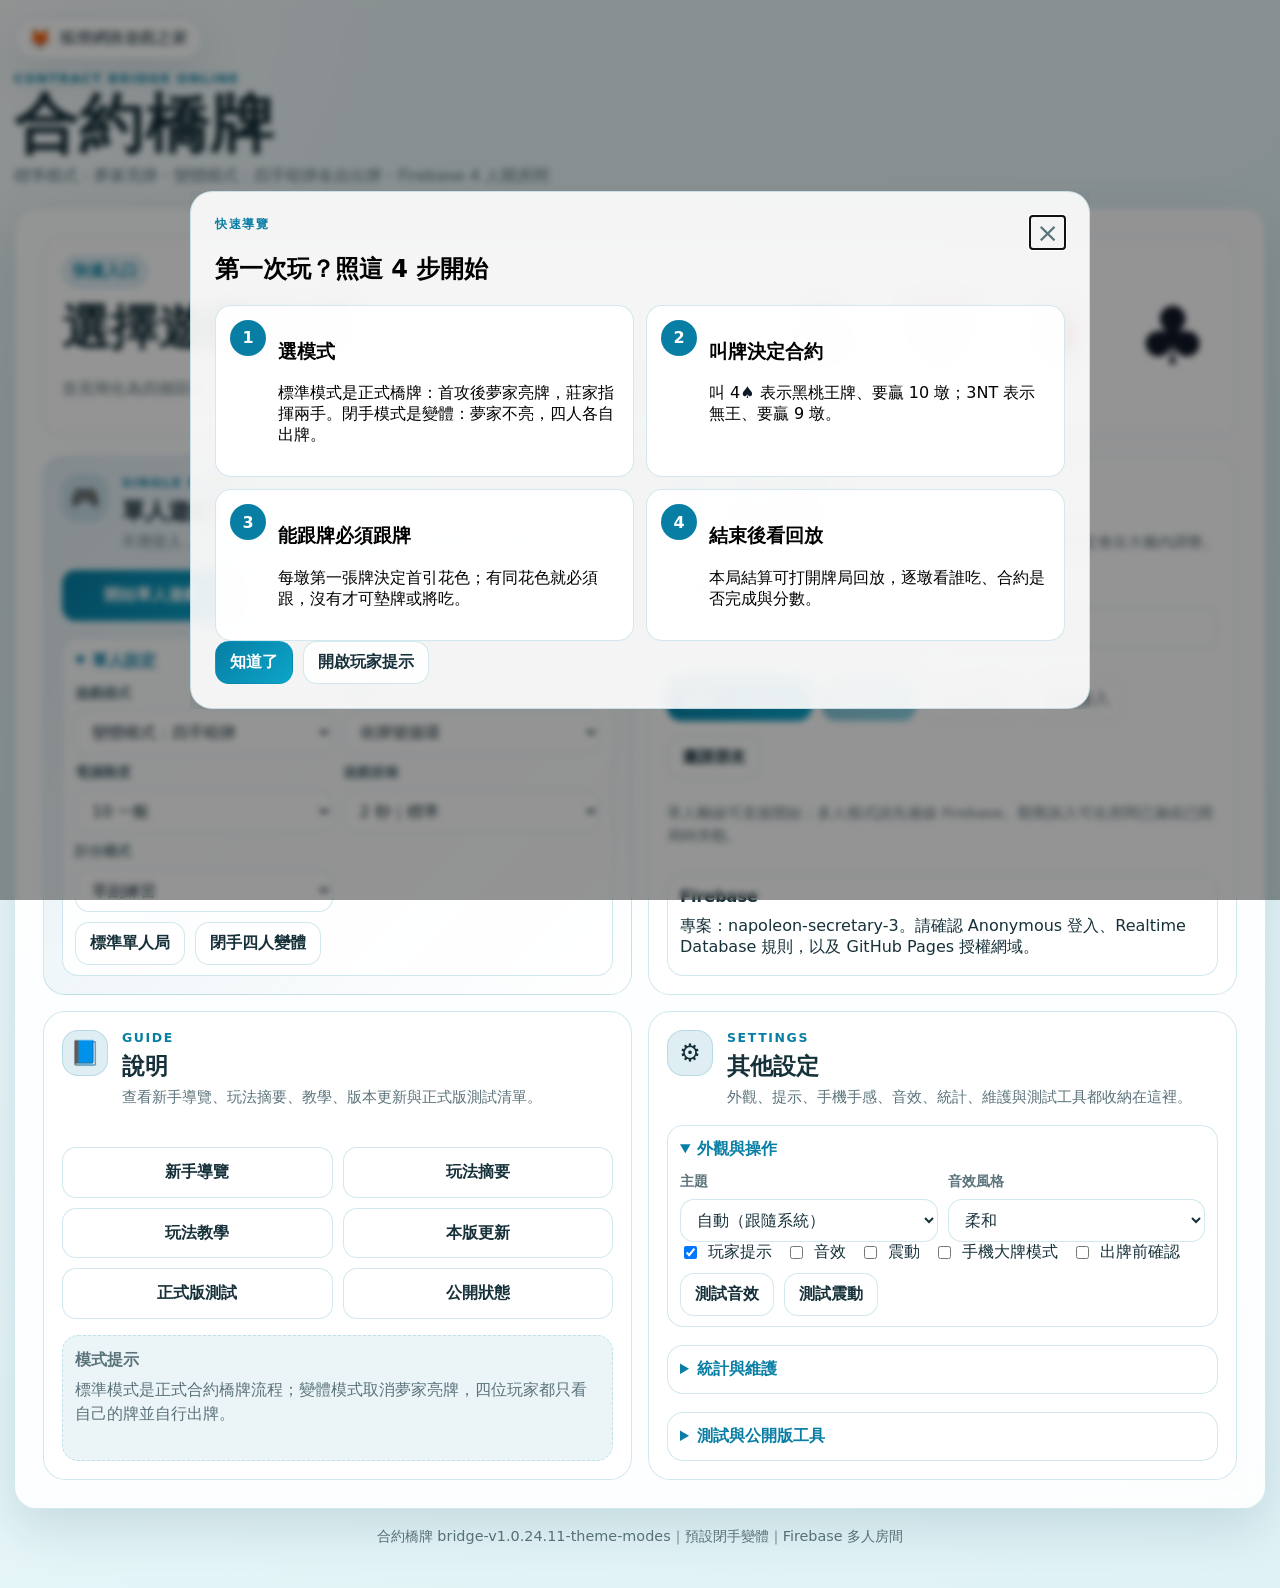
==== commit c1e65783: "Add files via upload" ====
--- a/index.html
+++ b/index.html
@@ -8,12 +8,12 @@
   <meta http-equiv="Expires" content="0" />
   <title>合約橋牌｜標準夢家・閉手變體・Firebase 多人對戰</title>
   <meta name="description" content="合約橋牌網頁遊戲，支援標準夢家亮牌、閉手四人自出牌變體、單人離線、Firebase 開房間與 4 位真人對戰。" />
-  <meta name="theme-color" content="#087ea4" />
+  <meta name="theme-color" content="#000000" />
   <meta name="apple-mobile-web-app-capable" content="yes" />
   <meta name="apple-mobile-web-app-title" content="合約橋牌" />
-  <link rel="manifest" href="manifest.webmanifest?v=1.0.24.10" />
+  <link rel="manifest" href="manifest.webmanifest?v=1.0.24.11" />
   <link rel="apple-touch-icon" href="icons/icon-192.png" />
-  <link rel="stylesheet" href="style.css?v=1.0.24.10" />
+  <link rel="stylesheet" href="style.css?v=1.0.24.11" />
 </head>
 <body>
   <div id="app">
@@ -193,7 +193,9 @@
                   <option value="auto">自動（跟隨系統）</option>
                   <option value="ocean">海洋風</option>
                   <option value="eye-care">護眼風</option>
-                  <option value="e-ink">電子紙風</option>
+                  <option value="dark">深色模式（OLED 黑底）</option>
+                  <option value="e-ink">電子紙柔和風</option>
+                  <option value="mono">黑白模式（電子紙）</option>
                   <option value="forest">森林風</option>
                   <option value="grassland">草原風</option>
                   <option value="sakura">櫻花風</option>
@@ -578,6 +580,7 @@
         <p class="eyebrow">Release</p>
         <h2>本版更新</h2>
         <ul>
+          <li>v1.0.24.11：主題新增「深色模式（OLED 黑底）」與「黑白模式（電子紙）」，系統深色自動改用黑底。</li>
           <li>v1.0.24.10：叫牌階段把各家的叫牌顯示在玩家前方，並將目前最高叫品特別高亮，牌桌更直覺。</li>
             <li>v1.0.24.9：首頁簡化為「單人遊戲、多人遊戲、說明、其他設定」四大區塊，主要入口更清楚。</li>
           <li>v1.0.23：新增四人座位視角模擬、Firebase 部署檢查器、出牌 AI 第三版、正式大廳與新手教學第三章。</li>
@@ -736,6 +739,6 @@
     <footer id="versionFooter" class="version-footer"></footer>
     <div id="toast" class="toast hidden"></div>
   </div>
-  <script type="module" src="app.js?v=1.0.24.10"></script>
+  <script type="module" src="app.js?v=1.0.24.11"></script>
 </body>
 </html>
--- a/style.css
+++ b/style.css
@@ -11,6 +11,9 @@
   --danger: #b91c1c;
   --ok: #0f8a5f;
   --warn: #b45309;
+  --suit-red: #b91c1c;
+  --suit-black: #111827;
+  --table-bg: linear-gradient(145deg, #147458, #0d4e42 58%, #0a3c34);
   --line: rgba(8, 126, 164, 0.18);
   --shadow: 0 18px 50px rgba(17, 63, 79, 0.14);
   --radius: 22px;
@@ -37,9 +40,52 @@
   --muted: #5e5e5e;
   --accent: #333333;
   --accent-2: #777777;
+  --suit-red: #202020;
+  --suit-black: #202020;
   --line: #d5d5cf;
   --shadow: 0 12px 30px rgba(0,0,0,0.08);
 }
+
+[data-theme="dark"] {
+  color-scheme: dark;
+  --bg: #000000;
+  --bg-2: #050505;
+  --panel: rgba(12, 12, 12, 0.96);
+  --panel-strong: #0a0a0a;
+  --ink: #f5f5f5;
+  --muted: #b8b8b8;
+  --accent: #f5f5f5;
+  --accent-2: #9ca3af;
+  --danger: #ff8a8a;
+  --ok: #86efac;
+  --warn: #fde68a;
+  --suit-red: #ff8a8a;
+  --suit-black: #f5f5f5;
+  --line: rgba(255, 255, 255, 0.22);
+  --shadow: 0 18px 50px rgba(0,0,0,.72);
+  --table-bg: linear-gradient(145deg, #050505, #101010 58%, #000000);
+}
+
+[data-theme="mono"] {
+  color-scheme: light;
+  --bg: #ffffff;
+  --bg-2: #ffffff;
+  --panel: #ffffff;
+  --panel-strong: #ffffff;
+  --ink: #000000;
+  --muted: #333333;
+  --accent: #000000;
+  --accent-2: #000000;
+  --danger: #000000;
+  --ok: #000000;
+  --warn: #000000;
+  --suit-red: #000000;
+  --suit-black: #000000;
+  --line: #000000;
+  --shadow: none;
+  --table-bg: #ffffff;
+}
+
 [data-theme="forest"] {
   --bg: #e9f5ec;
   --bg-2: #cde9d3;
@@ -93,6 +139,12 @@
     radial-gradient(circle at top left, rgba(255,255,255,.7), transparent 33vw),
     linear-gradient(145deg, var(--bg), var(--bg-2));
   min-height: 100vh;
+}
+[data-theme="dark"] body {
+  background: #000;
+}
+[data-theme="mono"] body {
+  background: #fff;
 }
 button, input, select, textarea { font: inherit; }
 button { cursor: pointer; }
@@ -205,7 +257,7 @@
   border-radius: 34px; overflow: hidden;
   background:
     radial-gradient(circle at 50% 50%, rgba(255,255,255,.18), transparent 20%),
-    linear-gradient(145deg, #147458, #0d4e42 58%, #0a3c34);
+    var(--table-bg);
   border: 12px solid color-mix(in srgb, var(--accent), #06352e 45%);
   box-shadow: inset 0 0 42px rgba(0,0,0,.22), var(--shadow);
 }
@@ -226,8 +278,8 @@
 .tag.ok { background: #dcfce7; color: #166534; }
 .seat-mini-hand { margin-top: 6px; display: flex; flex-wrap: wrap; gap: 3px; max-height: 62px; overflow: hidden; }
 .mini-card { min-width: 28px; height: 36px; border-radius: 7px; border: 1px solid #d6dde2; background: #fff; display: grid; place-items: center; font-size: .75rem; font-weight: 900; }
-.mini-card.red { color: #b91c1c; }
-.mini-card.black { color: #111827; }
+.mini-card.red { color: var(--suit-red); }
+.mini-card.black { color: var(--suit-black); }
 .center { position: absolute; left: 50%; top: 50%; transform: translate(-50%, -50%); width: min(380px, 42%); min-height: 220px; display: grid; place-items: center; text-align: center; color: #fff; }
 .trick-area { width: 100%; min-height: 170px; position: relative; }
 .seat-play { position: absolute; width: var(--card-w); height: var(--card-h); z-index: 4; display: grid; place-items: center; pointer-events: none; }
@@ -243,8 +295,8 @@
 .auction-seat-token.call-double, .auction-seat-token.call-redouble { background: #fee2e2; color: #991b1b; border-color: rgba(248,113,113,.62); }
 .auction-seat-token.highest { background: linear-gradient(135deg, #fef3c7, #fff7ed); color: #422006; border-color: #facc15; transform: scale(1.11); z-index: 2; box-shadow: 0 0 0 4px rgba(250,204,21,.22), 0 12px 24px rgba(0,0,0,.28); }
 .auction-seat-token.highest em { position: absolute; left: 50%; bottom: -22px; transform: translateX(-50%); white-space: nowrap; border-radius: 999px; background: #facc15; color: #422006; padding: 2px 7px; font-size: .62rem; font-style: normal; box-shadow: 0 7px 14px rgba(0,0,0,.22); }
-.auction-status-pill .red, .auction-seat-token .red { color: #b91c1c; }
-.auction-status-pill .black, .auction-seat-token .black { color: #111827; }
+.auction-status-pill .red, .auction-seat-token .red { color: var(--suit-red); }
+.auction-status-pill .black, .auction-seat-token .black { color: var(--suit-black); }
 .table-trump, .table-heads { position: absolute; left: 50%; transform: translateX(-50%); background: rgba(255,255,255,.92); color: #17313a; border-radius: 999px; padding: 8px 13px; font-weight: 1000; box-shadow: 0 12px 26px rgba(0,0,0,.18); }
 .table-trump { top: 45%; }
 .table-heads { top: calc(45% + 46px); }
@@ -253,15 +305,15 @@
 .hand-header h3 { margin: 0 0 4px; }
 .hand { display: flex; gap: 8px; flex-wrap: wrap; align-items: flex-end; min-height: 110px; }
 .card-face {
-  width: var(--card-w); height: var(--card-h); border-radius: 12px; background: #fff; color: #111827;
+  width: var(--card-w); height: var(--card-h); border-radius: 12px; background: #fff; color: var(--suit-black);
   border: 1px solid #cbd5e1; box-shadow: 0 6px 14px rgba(15,23,42,.14); padding: 6px;
   display: flex; flex-direction: column; justify-content: space-between; align-items: flex-start; font-weight: 1000;
   user-select: none; position: relative;
 }
 .card-face .rank { font-size: 1.15rem; line-height: 1; }
 .card-face .suit { font-size: 1.35rem; align-self: flex-end; line-height: 1; }
-.card-face.red { color: #b91c1c; }
-.card-face.black { color: #111827; }
+.card-face.red { color: var(--suit-red); }
+.card-face.black { color: var(--suit-black); }
 .card-face.back { background: linear-gradient(135deg, #1e40af, #0f766e); color: white; border-color: rgba(255,255,255,.35); display: grid; place-items: center; font-size: 1.35rem; }
 .card-face.playable { cursor: pointer; outline: 3px solid color-mix(in srgb, var(--accent), transparent 58%); transform: translateY(-4px); }
 .card-face.disabled { opacity: .45; filter: grayscale(.2); }
@@ -290,7 +342,7 @@
   box-shadow: 0 8px 18px rgba(0,0,0,.22);
 }
 .winning-pill { color: #0f172a; }
-.winning-pill .red { color: #b91c1c; }
+.winning-pill .red { color: var(--suit-red); }
 .card-face.small { width: 42px; height: 60px; border-radius: 9px; padding: 4px; }
 .card-face.small .rank { font-size: .9rem; }
 .card-face.small .suit { font-size: 1rem; }
@@ -347,8 +399,8 @@
 .update-banner { position: fixed; left: 16px; right: 16px; bottom: 16px; z-index: 40; background: var(--panel-strong); border: 1px solid var(--line); border-radius: 18px; padding: 12px; box-shadow: var(--shadow); display: flex; justify-content: space-between; gap: 12px; align-items: center; }
 .toast { position: fixed; left: 50%; bottom: 24px; transform: translateX(-50%); background: #111827; color: white; padding: 12px 16px; border-radius: 999px; box-shadow: 0 18px 40px rgba(0,0,0,.24); z-index: 70; }
 .version-footer { color: var(--muted); margin-top: 18px; text-align: center; font-size: .9rem; }
-.red-text { color: #b91c1c; }
-.black-text { color: #111827; }
+.red-text { color: var(--suit-red); }
+.black-text { color: var(--suit-black); }
 .ok-text { color: var(--ok); }
 .warn-text { color: var(--warn); }
 
@@ -395,8 +447,8 @@
 .record-table .pending-row td { background: color-mix(in srgb, var(--warn), transparent 90%); }
 .record-table .live-row td { background: color-mix(in srgb, var(--accent), transparent 90%); }
 .call-text, .card-text { font-weight: 1000; }
-.call-text.red, .card-text.red { color: #b91c1c; }
-.call-text.black, .card-text.black { color: #111827; }
+.call-text.red, .card-text.red { color: var(--suit-red); }
+.call-text.black, .card-text.black { color: var(--suit-black); }
 .card-face.playable { box-shadow: 0 10px 22px color-mix(in srgb, var(--accent), transparent 72%); }
 .card-face.disabled { opacity: .28; filter: grayscale(.72); cursor: not-allowed; transform: scale(.96); }
 .presence-card-title { display: grid; gap: 3px; margin-top: 8px; }
@@ -445,7 +497,7 @@
 .hand-chip .suit-symbol.red,
 .log-entry .suit-symbol.red,
 .replay-item .suit-symbol.red,
-.result-stat .suit-symbol.red { color: #b91c1c; }
+.result-stat .suit-symbol.red { color: var(--suit-red); }
 .suit-symbol.black,
 .card-face .suit.black,
 button .suit-symbol.black,
@@ -453,7 +505,7 @@
 .hand-chip .suit-symbol.black,
 .log-entry .suit-symbol.black,
 .replay-item .suit-symbol.black,
-.result-stat .suit-symbol.black { color: #111827; }
+.result-stat .suit-symbol.black { color: var(--suit-black); }
 
 /* v1.0.13: pacing controls, deal progress, and turn status */
 .deal-progress-card {
